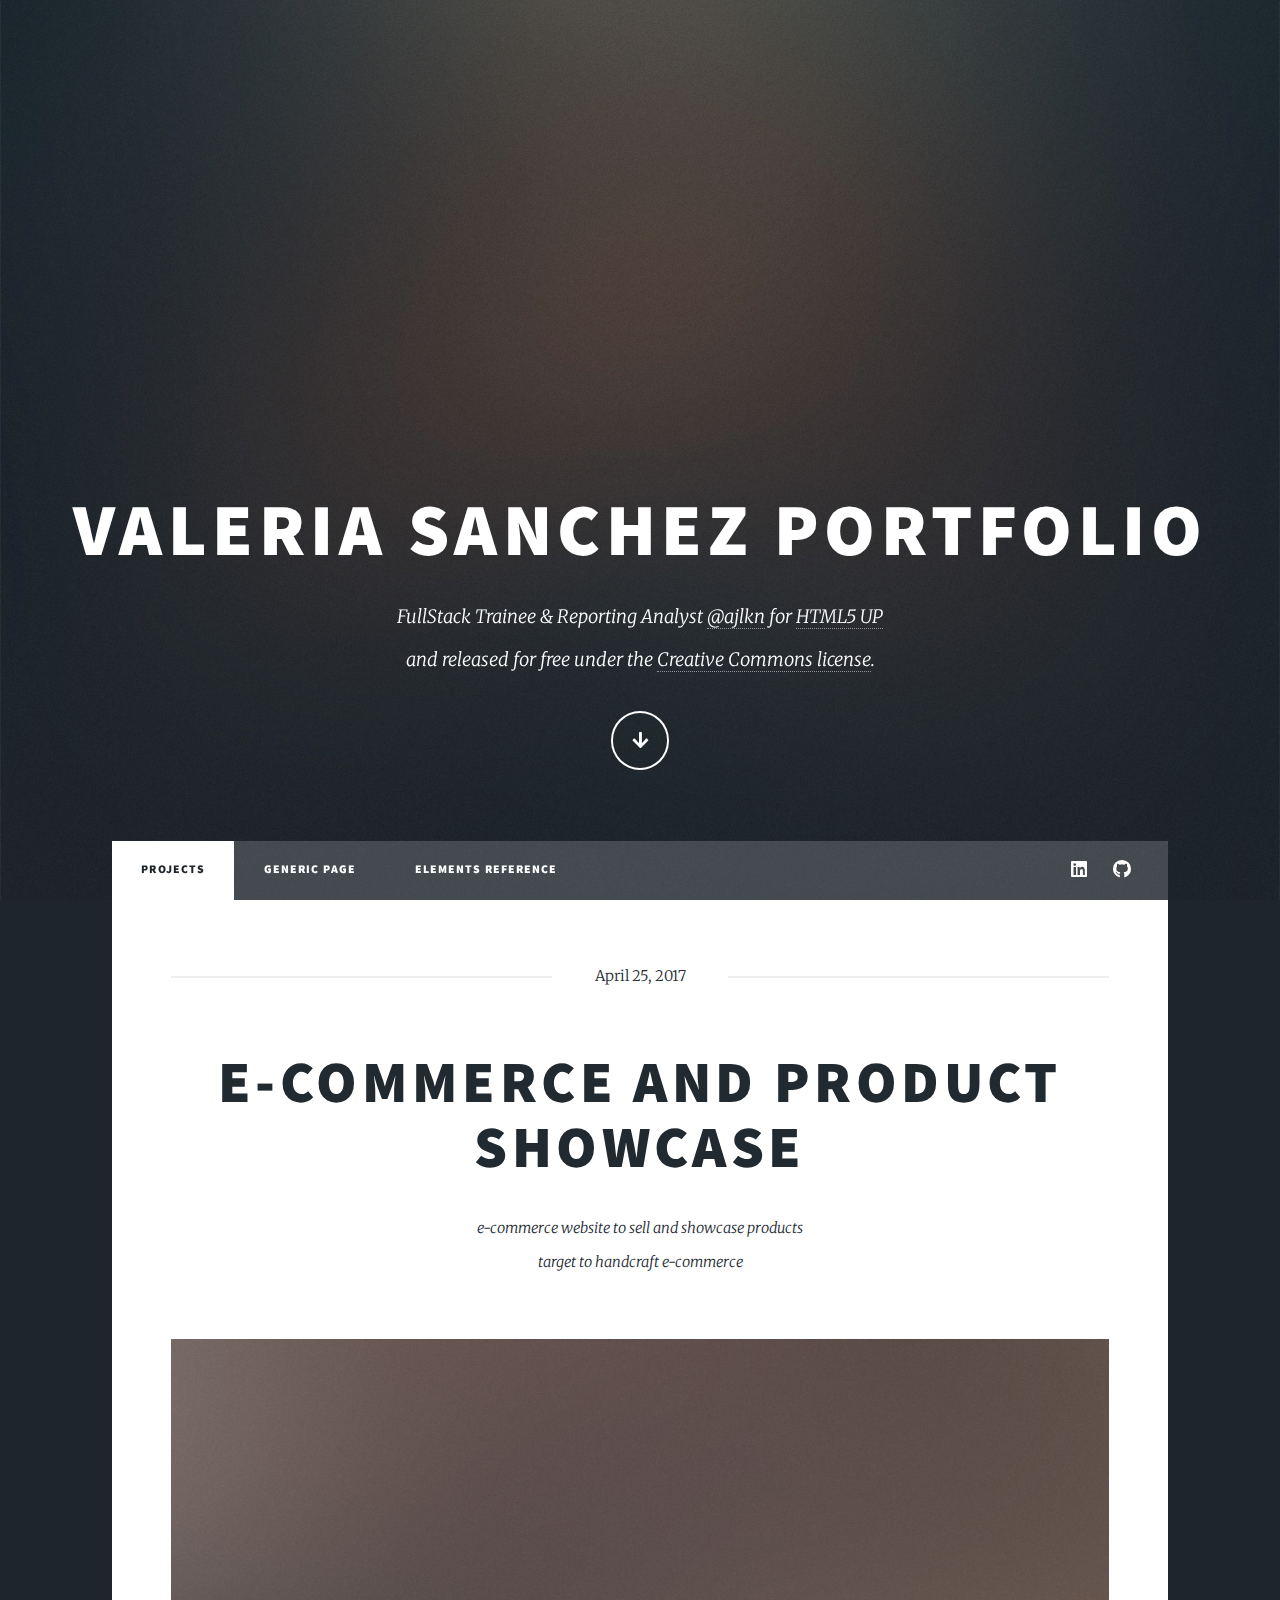
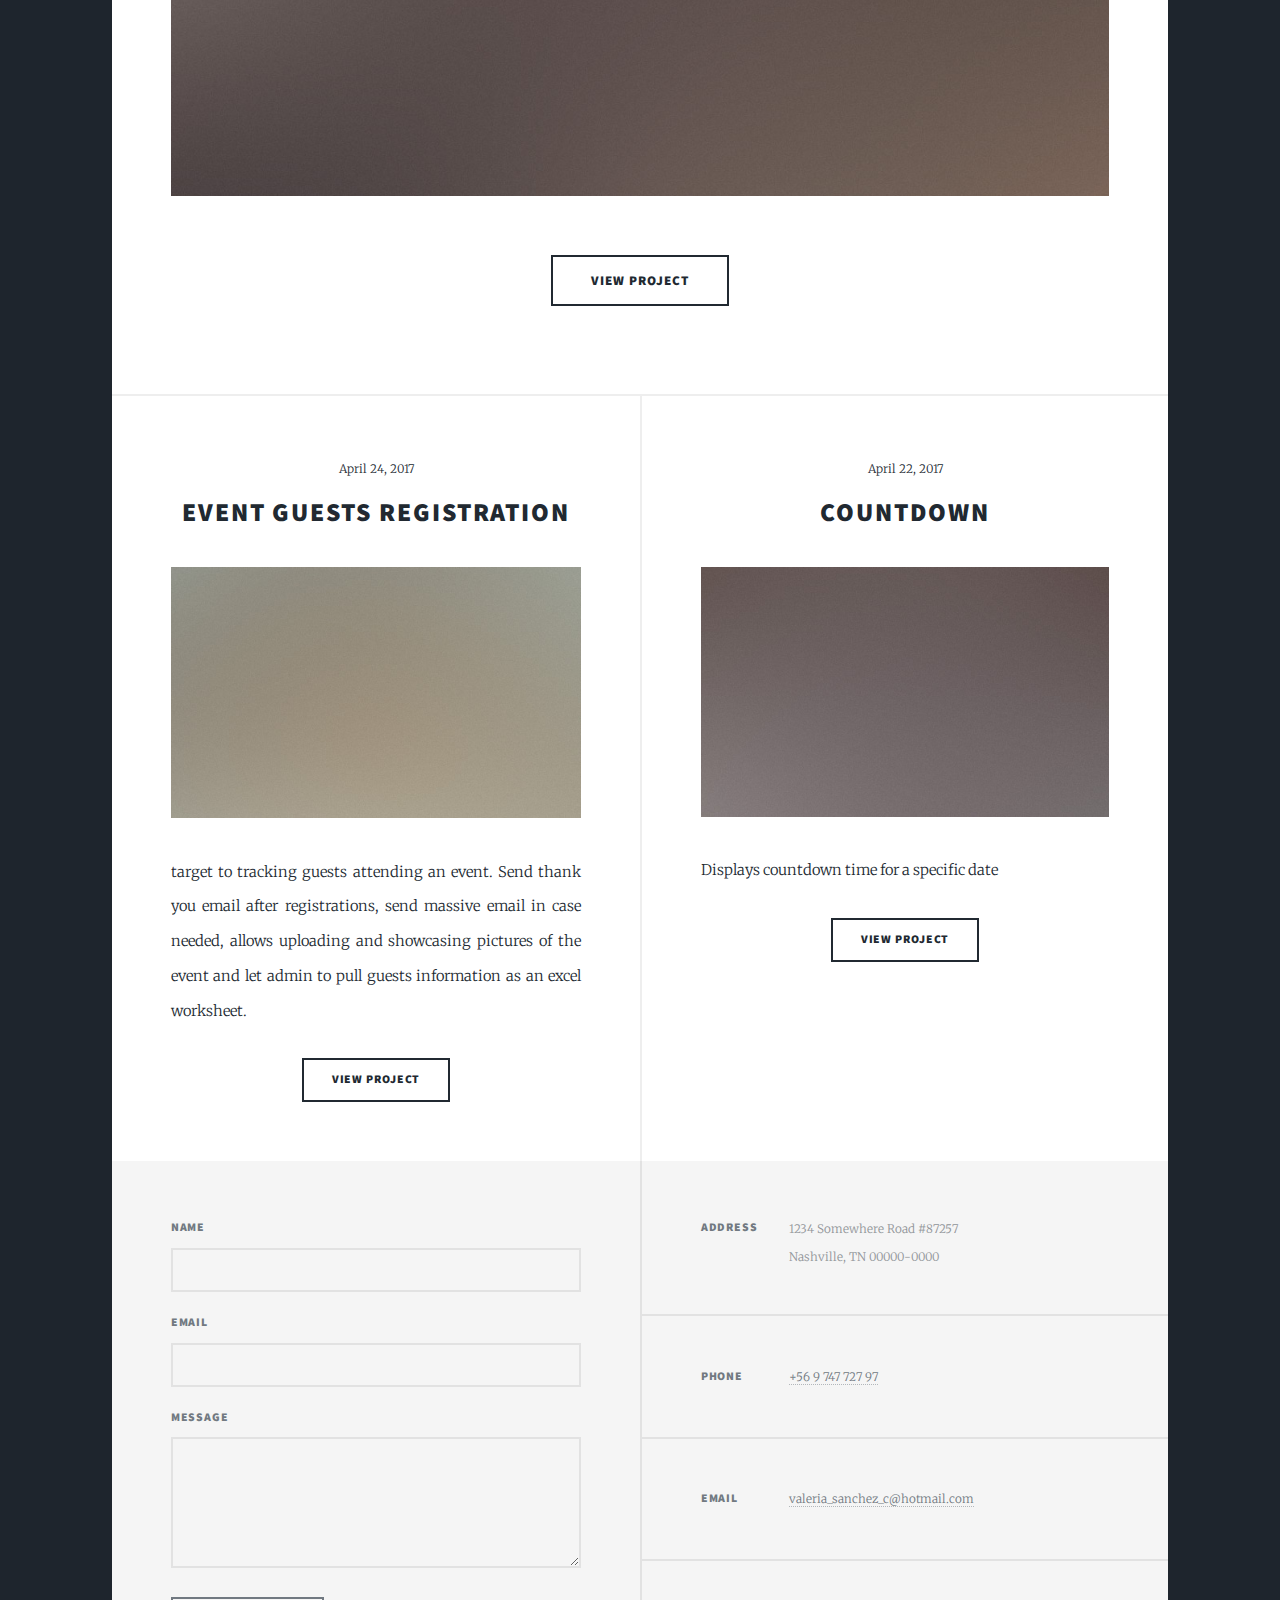
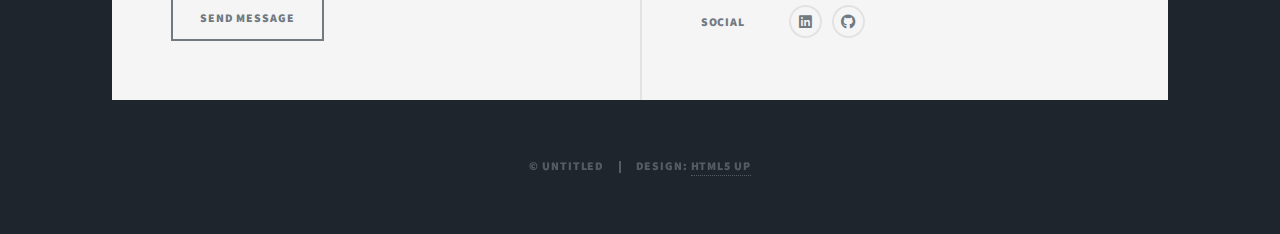
==== index.html @ f5a30cfe "portfolio commit" ====
<!DOCTYPE HTML>
<!--
	Massively by HTML5 UP
	html5up.net | @ajlkn
	Free for personal and commercial use under the CCA 3.0 license (html5up.net/license)
-->
<html>
	<head>
		<title>Valeria Sanchez</title>
		<meta charset="utf-8" />
		<meta name="viewport" content="width=device-width, initial-scale=1, user-scalable=no" />
		<link rel="stylesheet" href="assets/css/main.css" />
		<noscript><link rel="stylesheet" href="assets/css/noscript.css" /></noscript>
	</head>
	<body class="is-preload">

		<!-- Wrapper -->
			<div id="wrapper" class="fade-in">

				<!-- Intro -->
					<div id="intro">
						<h1>Valeria Sanchez Portfolio</h1>
						<p>FullStack Trainee & Reporting Analyst <a href="https://twitter.com/ajlkn">@ajlkn</a> for <a href="https://html5up.net">HTML5 UP</a><br />
						and released for free under the <a href="https://html5up.net/license">Creative Commons license</a>.</p>
						<ul class="actions">
							<li><a href="#header" class="button icon solid solo fa-arrow-down scrolly">Continue</a></li>
						</ul>
					</div>

				<!-- Header -->
					<header id="header">
						<a href="index.html" class="logo">Valeria Sanchez</a>
					</header>

				<!-- Nav -->
					<nav id="nav">
						<ul class="links">
							<li class="active"><a href="index.html">Projects</a></li>
							<li><a href="generic.html">Generic Page</a></li>
							<li><a href="elements.html">Elements Reference</a></li>
						</ul>
						<ul class="icons alt">
							<li><a href="https://www.linkedin.com/in/valeria-sanchez-6815b945/" class="icon brands alt fa-linkedin"><span class="label">LinkedIn</span></a></li>
							<li><a href="https://github.com/valesc1971" class="icon brands alt fa-github"><span class="label">GitHub</span></a></li>
						</ul>
					</nav>

				<!-- Main -->
					<div id="main">

						<!-- Featured Post -->
							<article class="post featured">
								<header class="major">
									<span class="date">April 25, 2017</span>
									<h2><a href="#">e-commerce and product showcase</a></h2>
									<p>e-commerce website to sell and showcase products<br />
									target to handcraft e-commerce<br />
									</p>
								</header>
								<a href="#" class="image main"><img src="images/pic01.jpg" alt="" /></a>
								<ul class="actions special">
									<li><a href="https://github.com/valesc1971/ProyectoIndividual/blob/main/README.md" class="button large">View Project</a></li>
								</ul>
							</article>

						<!-- Posts -->
							<section class="posts">
								<article>
									<header>
										<span class="date">April 24, 2017</span>
										<h2><a href="#">event guests registration<br />
										 </a></h2>
									</header>
									<a href="#" class="image fit"><img src="images/pic02.jpg" alt="" /></a>
									<p>target to tracking guests attending an event. Send thank you email after registrations, send massive email in case needed, allows uploading and showcasing pictures of the event and let admin to pull guests information as an excel worksheet.</p>
									<ul class="actions special">
										<li><a href="https://github.com/valesc1971/ExAlunniSIV/blob/main/README.md" class="button">View Project</a></li>
									</ul>
								</article>
								<article>
									<header>
										<span class="date">April 22, 2017</span>
										<h2><a href="#">Countdown<br />
										</a></h2>
									</header>
									<a href="#" class="image fit"><img src="images/pic03.jpg" alt="" /></a>
									<p>Displays countdown time for a specific date</p>
									<ul class="actions special">
										<li><a href="#" class="button">View Project</a></li>
									</ul>
								</article>
								
							</section>

						<!-- Footer
							<footer>
								<div class="pagination">
									<a href="#" class="previous">Prev</a>
									<a href="#" class="page active">1</a>
									<a href="#" class="page">2</a>
									<a href="#" class="page">3</a>
									<span class="extra">&hellip;</span>
									<a href="#" class="page">8</a>
									<a href="#" class="page">9</a>
									<a href="#" class="page">10</a>
									<a href="#" class="next">Next</a>
								</div>
							</footer>-->

					</div>

				<!-- Footer -->
					<footer id="footer">
						<section>
							<form method="post" action="#">
								<div class="fields">
									<div class="field">
										<label for="name">Name</label>
										<input type="text" name="name" id="name" />
									</div>
									<div class="field">
										<label for="email">Email</label>
										<input type="text" name="email" id="email" />
									</div>
									<div class="field">
										<label for="message">Message</label>
										<textarea name="message" id="message" rows="3"></textarea>
									</div>
								</div>
								<ul class="actions">
									<li><input type="submit" value="Send Message" /></li>
								</ul>
							</form>
						</section>
						<section class="split contact">
							<section class="alt">
								<h3>Address</h3>
								<p>1234 Somewhere Road #87257<br />
								Nashville, TN 00000-0000</p>
							</section>
							<section>
								<h3>Phone</h3>
								<p><a href="#">+56 9 747 727 97</a></p>
							</section>
							<section>
								<h3>Email</h3>
								<p><a href="#">valeria_sanchez_c@hotmail.com</a></p>
							</section>
							<section>
								<h3>Social</h3>
								<ul class="icons alt">
									<li><a href="https://www.linkedin.com/in/valeria-sanchez-6815b945/" class="icon brands alt fa-linkedin"><span class="label">LinkedIn</span></a></li>
									<li><a href="https://github.com/valesc1971" class="icon brands alt fa-github"><span class="label">GitHub</span></a></li>
								</ul>
							</section>
						</section>
					</footer>

				<!-- Copyright -->
					<div id="copyright">
						<ul><li>&copy; Untitled</li><li>Design: <a href="https://html5up.net">HTML5 UP</a></li></ul>
					</div>

			</div>

		<!-- Scripts -->
			<script src="assets/js/jquery.min.js"></script>
			<script src="assets/js/jquery.scrollex.min.js"></script>
			<script src="assets/js/jquery.scrolly.min.js"></script>
			<script src="assets/js/browser.min.js"></script>
			<script src="assets/js/breakpoints.min.js"></script>
			<script src="assets/js/util.js"></script>
			<script src="assets/js/main.js"></script>

	</body>
</html>
---- assets/css/main.css ----
@import url(fontawesome-all.min.css);
@import url("https://fonts.googleapis.com/css?family=Merriweather:300,700,300italic,700italic|Source+Sans+Pro:900");

/*
	Massively by HTML5 UP
	html5up.net | @ajlkn
	Free for personal and commercial use under the CCA 3.0 license (html5up.net/license)
*/

html, body, div, span, applet, object,
iframe, h1, h2, h3, h4, h5, h6, p, blockquote,
pre, a, abbr, acronym, address, big, cite,
code, del, dfn, em, img, ins, kbd, q, s, samp,
small, strike, strong, sub, sup, tt, var, b,
u, i, center, dl, dt, dd, ol, ul, li, fieldset,
form, label, legend, table, caption, tbody,
tfoot, thead, tr, th, td, article, aside,
canvas, details, embed, figure, figcaption,
footer, header, hgroup, menu, nav, output, ruby,
section, summary, time, mark, audio, video {
	margin: 0;
	padding: 0;
	border: 0;
	font-size: 100%;
	font: inherit;
	vertical-align: baseline;}

article, aside, details, figcaption, figure,
footer, header, hgroup, menu, nav, section {
	display: block;}

body {
	line-height: 1;
}

ol, ul {
	list-style: none;
}

blockquote, q {
	quotes: none;
}

	blockquote:before, blockquote:after, q:before, q:after {
		content: '';
		content: none;
	}

table {
	border-collapse: collapse;
	border-spacing: 0;
}

body {
	-webkit-text-size-adjust: none;
}

mark {
	background-color: transparent;
	color: inherit;
}

input::-moz-focus-inner {
	border: 0;
	padding: 0;
}

input, select, textarea {
	-moz-appearance: none;
	-webkit-appearance: none;
	-ms-appearance: none;
	appearance: none;
}

/* Basic */

	@-ms-viewport {
		width: device-width;
	}

	body {
		-ms-overflow-style: scrollbar;
	}

	@media screen and (max-width: 480px) {

		html, body {
			min-width: 320px;
		}

	}

	html {
		box-sizing: border-box;
	}

	*, *:before, *:after {
		box-sizing: inherit;
	}

	body {
		background-color: #1e252d;
	}

		body.is-preload *, body.is-preload *:before, body.is-preload *:after {
			-moz-animation: none !important;
			-webkit-animation: none !important;
			-ms-animation: none !important;
			animation: none !important;
			-moz-transition: none !important;
			-webkit-transition: none !important;
			-ms-transition: none !important;
			transition: none !important;
		}

/* Type */

	html {
		font-size: 16pt;
	}

		@media screen and (max-width: 1680px) {

			html {
				font-size: 12pt;
			}

		}

		@media screen and (max-width: 1280px) {

			html {
				font-size: 11pt;
			}

		}

		@media screen and (max-width: 360px) {

			html {
				font-size: 10pt;
			}

		}

	body {
		color: #212931;
	}

	body, input, select, textarea {
		font-family: "Merriweather", Georgia, serif;
		font-weight: 300;
		font-size: 1rem;
		line-height: 2.375;
	}

	a {
		-moz-transition: color 0.2s ease-in-out, background-color 0.2s ease-in-out, border-color 0.2s ease-in-out, box-shadow 0.2s ease-in-out;
		-webkit-transition: color 0.2s ease-in-out, background-color 0.2s ease-in-out, border-color 0.2s ease-in-out, box-shadow 0.2s ease-in-out;
		-ms-transition: color 0.2s ease-in-out, background-color 0.2s ease-in-out, border-color 0.2s ease-in-out, box-shadow 0.2s ease-in-out;
		transition: color 0.2s ease-in-out, background-color 0.2s ease-in-out, border-color 0.2s ease-in-out, box-shadow 0.2s ease-in-out;
		border-bottom: dotted 1px;
		text-decoration: none;
	}

		a:hover {
			border-bottom-color: transparent;
		}

	strong, b {
		font-weight: 600;
	}

	em, i {
		font-style: italic;
	}

	p {
		text-align: justify;
		margin: 0 0 2rem 0;
	}

	h1, h2, h3, h4, h5, h6 {
		font-family: "Source Sans Pro", Helvetica, sans-serif;
		font-weight: 900;
		line-height: 1.5;
		letter-spacing: 0.075em;
		text-transform: uppercase;
		margin: 0 0 1rem 0;
	}

		h1 a, h2 a, h3 a, h4 a, h5 a, h6 a {
			border-bottom: 0;
			color: inherit;
			text-decoration: none;
		}

	h1 {
		font-size: 4rem;
		line-height: 1.1;
		margin: 0 0 2rem 0;
	}

	h2 {
		font-size: 1.75rem;
		line-height: 1.3;
		margin: 0 0 1.5rem 0;
	}

	h3 {
		font-size: 1.25rem;
		margin: 0 0 1.5rem 0;
	}

	h4 {
		font-size: 1rem;
	}

	h5 {
		font-size: 0.9rem;
	}

	h6 {
		font-size: 0.8rem;
	}

	sub {
		font-size: 0.8rem;
		position: relative;
		top: 0.5rem;
	}

	sup {
		font-size: 0.8rem;
		position: relative;
		top: -0.5rem;
	}

	blockquote {
		border-left: solid 4px;
		font-style: italic;
		margin: 0 0 2rem 0;
		padding: 0.5rem 0 0.5rem 2rem;
	}

	code {
		border: solid 2px;
		font-family: "Courier New", monospace;
		font-size: 0.9rem;
		margin: 0 0.25rem;
		padding: 0.25rem 0.65rem;
	}

	pre {
		-webkit-overflow-scrolling: touch;
		font-family: "Courier New", monospace;
		font-size: 0.9rem;
		margin: 0 0 2rem 0;
	}

		pre code {
			display: block;
			line-height: 1.75;
			padding: 1rem 1.5rem;
			overflow-x: auto;
		}

	hr {
		border: 0;
		border-bottom: solid 2px;
		margin: 3rem 0;
	}

		hr.major {
			margin: 5rem 0;
		}

	.align-left {
		text-align: left;
	}

	.align-center {
		text-align: center;
	}

	.align-right {
		text-align: right;
	}

	input, select, textarea {
		color: #212931;
	}

	a {
		color: #212931;
		border-bottom-color: rgba(33, 41, 49, 0.5);
	}

		a:hover {
			border-bottom-color: transparent;
			color: #18bfef !important;
		}

	strong, b {
		color: #212931;
	}

	h1, h2, h3, h4, h5, h6 {
		color: #212931;
	}

	blockquote {
		border-left-color: #eeeeee;
	}

	code {
		background: rgba(220, 220, 220, 0.25);
		border-color: #eeeeee;
	}

	hr {
		border-bottom-color: #eeeeee;
	}

/* Row */

	.row {
		display: flex;
		flex-wrap: wrap;
		box-sizing: border-box;
		align-items: stretch;
	}

		.row > * {
			box-sizing: border-box;
		}

		.row.gtr-uniform > * > :last-child {
			margin-bottom: 0;
		}

		.row.aln-left {
			justify-content: flex-start;
		}

		.row.aln-center {
			justify-content: center;
		}

		.row.aln-right {
			justify-content: flex-end;
		}

		.row.aln-top {
			align-items: flex-start;
		}

		.row.aln-middle {
			align-items: center;
		}

		.row.aln-bottom {
			align-items: flex-end;
		}

		.row > .imp {
			order: -1;
		}

		.row > .col-1 {
			width: 8.33333%;
		}

		.row > .off-1 {
			margin-left: 8.33333%;
		}

		.row > .col-2 {
			width: 16.66667%;
		}

		.row > .off-2 {
			margin-left: 16.66667%;
		}

		.row > .col-3 {
			width: 25%;
		}

		.row > .off-3 {
			margin-left: 25%;
		}

		.row > .col-4 {
			width: 33.33333%;
		}

		.row > .off-4 {
			margin-left: 33.33333%;
		}

		.row > .col-5 {
			width: 41.66667%;
		}

		.row > .off-5 {
			margin-left: 41.66667%;
		}

		.row > .col-6 {
			width: 50%;
		}

		.row > .off-6 {
			margin-left: 50%;
		}

		.row > .col-7 {
			width: 58.33333%;
		}

		.row > .off-7 {
			margin-left: 58.33333%;
		}

		.row > .col-8 {
			width: 66.66667%;
		}

		.row > .off-8 {
			margin-left: 66.66667%;
		}

		.row > .col-9 {
			width: 75%;
		}

		.row > .off-9 {
			margin-left: 75%;
		}

		.row > .col-10 {
			width: 83.33333%;
		}

		.row > .off-10 {
			margin-left: 83.33333%;
		}

		.row > .col-11 {
			width: 91.66667%;
		}

		.row > .off-11 {
			margin-left: 91.66667%;
		}

		.row > .col-12 {
			width: 100%;
		}

		.row > .off-12 {
			margin-left: 100%;
		}

		.row.gtr-0 {
			margin-top: 0;
			margin-left: 0rem;
		}

			.row.gtr-0 > * {
				padding: 0 0 0 0rem;
			}

			.row.gtr-0.gtr-uniform {
				margin-top: 0rem;
			}

				.row.gtr-0.gtr-uniform > * {
					padding-top: 0rem;
				}

		.row.gtr-25 {
			margin-top: 0;
			margin-left: -0.375rem;
		}

			.row.gtr-25 > * {
				padding: 0 0 0 0.375rem;
			}

			.row.gtr-25.gtr-uniform {
				margin-top: -0.375rem;
			}

				.row.gtr-25.gtr-uniform > * {
					padding-top: 0.375rem;
				}

		.row.gtr-50 {
			margin-top: 0;
			margin-left: -0.75rem;
		}

			.row.gtr-50 > * {
				padding: 0 0 0 0.75rem;
			}

			.row.gtr-50.gtr-uniform {
				margin-top: -0.75rem;
			}

				.row.gtr-50.gtr-uniform > * {
					padding-top: 0.75rem;
				}

		.row {
			margin-top: 0;
			margin-left: -1.5rem;
		}

			.row > * {
				padding: 0 0 0 1.5rem;
			}

			.row.gtr-uniform {
				margin-top: -1.5rem;
			}

				.row.gtr-uniform > * {
					padding-top: 1.5rem;
				}

		.row.gtr-150 {
			margin-top: 0;
			margin-left: -2.25rem;
		}

			.row.gtr-150 > * {
				padding: 0 0 0 2.25rem;
			}

			.row.gtr-150.gtr-uniform {
				margin-top: -2.25rem;
			}

				.row.gtr-150.gtr-uniform > * {
					padding-top: 2.25rem;
				}

		.row.gtr-200 {
			margin-top: 0;
			margin-left: -3rem;
		}

			.row.gtr-200 > * {
				padding: 0 0 0 3rem;
			}

			.row.gtr-200.gtr-uniform {
				margin-top: -3rem;
			}

				.row.gtr-200.gtr-uniform > * {
					padding-top: 3rem;
				}

		@media screen and (max-width: 1680px) {

			.row {
				display: flex;
				flex-wrap: wrap;
				box-sizing: border-box;
				align-items: stretch;
			}

				.row > * {
					box-sizing: border-box;
				}

				.row.gtr-uniform > * > :last-child {
					margin-bottom: 0;
				}

				.row.aln-left {
					justify-content: flex-start;
				}

				.row.aln-center {
					justify-content: center;
				}

				.row.aln-right {
					justify-content: flex-end;
				}

				.row.aln-top {
					align-items: flex-start;
				}

				.row.aln-middle {
					align-items: center;
				}

				.row.aln-bottom {
					align-items: flex-end;
				}

				.row > .imp-xlarge {
					order: -1;
				}

				.row > .col-1-xlarge {
					width: 8.33333%;
				}

				.row > .off-1-xlarge {
					margin-left: 8.33333%;
				}

				.row > .col-2-xlarge {
					width: 16.66667%;
				}

				.row > .off-2-xlarge {
					margin-left: 16.66667%;
				}

				.row > .col-3-xlarge {
					width: 25%;
				}

				.row > .off-3-xlarge {
					margin-left: 25%;
				}

				.row > .col-4-xlarge {
					width: 33.33333%;
				}

				.row > .off-4-xlarge {
					margin-left: 33.33333%;
				}

				.row > .col-5-xlarge {
					width: 41.66667%;
				}

				.row > .off-5-xlarge {
					margin-left: 41.66667%;
				}

				.row > .col-6-xlarge {
					width: 50%;
				}

				.row > .off-6-xlarge {
					margin-left: 50%;
				}

				.row > .col-7-xlarge {
					width: 58.33333%;
				}

				.row > .off-7-xlarge {
					margin-left: 58.33333%;
				}

				.row > .col-8-xlarge {
					width: 66.66667%;
				}

				.row > .off-8-xlarge {
					margin-left: 66.66667%;
				}

				.row > .col-9-xlarge {
					width: 75%;
				}

				.row > .off-9-xlarge {
					margin-left: 75%;
				}

				.row > .col-10-xlarge {
					width: 83.33333%;
				}

				.row > .off-10-xlarge {
					margin-left: 83.33333%;
				}

				.row > .col-11-xlarge {
					width: 91.66667%;
				}

				.row > .off-11-xlarge {
					margin-left: 91.66667%;
				}

				.row > .col-12-xlarge {
					width: 100%;
				}

				.row > .off-12-xlarge {
					margin-left: 100%;
				}

				.row.gtr-0 {
					margin-top: 0;
					margin-left: 0rem;
				}

					.row.gtr-0 > * {
						padding: 0 0 0 0rem;
					}

					.row.gtr-0.gtr-uniform {
						margin-top: 0rem;
					}

						.row.gtr-0.gtr-uniform > * {
							padding-top: 0rem;
						}

				.row.gtr-25 {
					margin-top: 0;
					margin-left: -0.375rem;
				}

					.row.gtr-25 > * {
						padding: 0 0 0 0.375rem;
					}

					.row.gtr-25.gtr-uniform {
						margin-top: -0.375rem;
					}

						.row.gtr-25.gtr-uniform > * {
							padding-top: 0.375rem;
						}

				.row.gtr-50 {
					margin-top: 0;
					margin-left: -0.75rem;
				}

					.row.gtr-50 > * {
						padding: 0 0 0 0.75rem;
					}

					.row.gtr-50.gtr-uniform {
						margin-top: -0.75rem;
					}

						.row.gtr-50.gtr-uniform > * {
							padding-top: 0.75rem;
						}

				.row {
					margin-top: 0;
					margin-left: -1.5rem;
				}

					.row > * {
						padding: 0 0 0 1.5rem;
					}

					.row.gtr-uniform {
						margin-top: -1.5rem;
					}

						.row.gtr-uniform > * {
							padding-top: 1.5rem;
						}

				.row.gtr-150 {
					margin-top: 0;
					margin-left: -2.25rem;
				}

					.row.gtr-150 > * {
						padding: 0 0 0 2.25rem;
					}

					.row.gtr-150.gtr-uniform {
						margin-top: -2.25rem;
					}

						.row.gtr-150.gtr-uniform > * {
							padding-top: 2.25rem;
						}

				.row.gtr-200 {
					margin-top: 0;
					margin-left: -3rem;
				}

					.row.gtr-200 > * {
						padding: 0 0 0 3rem;
					}

					.row.gtr-200.gtr-uniform {
						margin-top: -3rem;
					}

						.row.gtr-200.gtr-uniform > * {
							padding-top: 3rem;
						}

		}

		@media screen and (max-width: 1280px) {

			.row {
				display: flex;
				flex-wrap: wrap;
				box-sizing: border-box;
				align-items: stretch;
			}

				.row > * {
					box-sizing: border-box;
				}

				.row.gtr-uniform > * > :last-child {
					margin-bottom: 0;
				}

				.row.aln-left {
					justify-content: flex-start;
				}

				.row.aln-center {
					justify-content: center;
				}

				.row.aln-right {
					justify-content: flex-end;
				}

				.row.aln-top {
					align-items: flex-start;
				}

				.row.aln-middle {
					align-items: center;
				}

				.row.aln-bottom {
					align-items: flex-end;
				}

				.row > .imp-large {
					order: -1;
				}

				.row > .col-1-large {
					width: 8.33333%;
				}

				.row > .off-1-large {
					margin-left: 8.33333%;
				}

				.row > .col-2-large {
					width: 16.66667%;
				}

				.row > .off-2-large {
					margin-left: 16.66667%;
				}

				.row > .col-3-large {
					width: 25%;
				}

				.row > .off-3-large {
					margin-left: 25%;
				}

				.row > .col-4-large {
					width: 33.33333%;
				}

				.row > .off-4-large {
					margin-left: 33.33333%;
				}

				.row > .col-5-large {
					width: 41.66667%;
				}

				.row > .off-5-large {
					margin-left: 41.66667%;
				}

				.row > .col-6-large {
					width: 50%;
				}

				.row > .off-6-large {
					margin-left: 50%;
				}

				.row > .col-7-large {
					width: 58.33333%;
				}

				.row > .off-7-large {
					margin-left: 58.33333%;
				}

				.row > .col-8-large {
					width: 66.66667%;
				}

				.row > .off-8-large {
					margin-left: 66.66667%;
				}

				.row > .col-9-large {
					width: 75%;
				}

				.row > .off-9-large {
					margin-left: 75%;
				}

				.row > .col-10-large {
					width: 83.33333%;
				}

				.row > .off-10-large {
					margin-left: 83.33333%;
				}

				.row > .col-11-large {
					width: 91.66667%;
				}

				.row > .off-11-large {
					margin-left: 91.66667%;
				}

				.row > .col-12-large {
					width: 100%;
				}

				.row > .off-12-large {
					margin-left: 100%;
				}

				.row.gtr-0 {
					margin-top: 0;
					margin-left: 0rem;
				}

					.row.gtr-0 > * {
						padding: 0 0 0 0rem;
					}

					.row.gtr-0.gtr-uniform {
						margin-top: 0rem;
					}

						.row.gtr-0.gtr-uniform > * {
							padding-top: 0rem;
						}

				.row.gtr-25 {
					margin-top: 0;
					margin-left: -0.375rem;
				}

					.row.gtr-25 > * {
						padding: 0 0 0 0.375rem;
					}

					.row.gtr-25.gtr-uniform {
						margin-top: -0.375rem;
					}

						.row.gtr-25.gtr-uniform > * {
							padding-top: 0.375rem;
						}

				.row.gtr-50 {
					margin-top: 0;
					margin-left: -0.75rem;
				}

					.row.gtr-50 > * {
						padding: 0 0 0 0.75rem;
					}

					.row.gtr-50.gtr-uniform {
						margin-top: -0.75rem;
					}

						.row.gtr-50.gtr-uniform > * {
							padding-top: 0.75rem;
						}

				.row {
					margin-top: 0;
					margin-left: -1.5rem;
				}

					.row > * {
						padding: 0 0 0 1.5rem;
					}

					.row.gtr-uniform {
						margin-top: -1.5rem;
					}

						.row.gtr-uniform > * {
							padding-top: 1.5rem;
						}

				.row.gtr-150 {
					margin-top: 0;
					margin-left: -2.25rem;
				}

					.row.gtr-150 > * {
						padding: 0 0 0 2.25rem;
					}

					.row.gtr-150.gtr-uniform {
						margin-top: -2.25rem;
					}

						.row.gtr-150.gtr-uniform > * {
							padding-top: 2.25rem;
						}

				.row.gtr-200 {
					margin-top: 0;
					margin-left: -3rem;
				}

					.row.gtr-200 > * {
						padding: 0 0 0 3rem;
					}

					.row.gtr-200.gtr-uniform {
						margin-top: -3rem;
					}

						.row.gtr-200.gtr-uniform > * {
							padding-top: 3rem;
						}

		}

		@media screen and (max-width: 980px) {

			.row {
				display: flex;
				flex-wrap: wrap;
				box-sizing: border-box;
				align-items: stretch;
			}

				.row > * {
					box-sizing: border-box;
				}

				.row.gtr-uniform > * > :last-child {
					margin-bottom: 0;
				}

				.row.aln-left {
					justify-content: flex-start;
				}

				.row.aln-center {
					justify-content: center;
				}

				.row.aln-right {
					justify-content: flex-end;
				}

				.row.aln-top {
					align-items: flex-start;
				}

				.row.aln-middle {
					align-items: center;
				}

				.row.aln-bottom {
					align-items: flex-end;
				}

				.row > .imp-medium {
					order: -1;
				}

				.row > .col-1-medium {
					width: 8.33333%;
				}

				.row > .off-1-medium {
					margin-left: 8.33333%;
				}

				.row > .col-2-medium {
					width: 16.66667%;
				}

				.row > .off-2-medium {
					margin-left: 16.66667%;
				}

				.row > .col-3-medium {
					width: 25%;
				}

				.row > .off-3-medium {
					margin-left: 25%;
				}

				.row > .col-4-medium {
					width: 33.33333%;
				}

				.row > .off-4-medium {
					margin-left: 33.33333%;
				}

				.row > .col-5-medium {
					width: 41.66667%;
				}

				.row > .off-5-medium {
					margin-left: 41.66667%;
				}

				.row > .col-6-medium {
					width: 50%;
				}

				.row > .off-6-medium {
					margin-left: 50%;
				}

				.row > .col-7-medium {
					width: 58.33333%;
				}

				.row > .off-7-medium {
					margin-left: 58.33333%;
				}

				.row > .col-8-medium {
					width: 66.66667%;
				}

				.row > .off-8-medium {
					margin-left: 66.66667%;
				}

				.row > .col-9-medium {
					width: 75%;
				}

				.row > .off-9-medium {
					margin-left: 75%;
				}

				.row > .col-10-medium {
					width: 83.33333%;
				}

				.row > .off-10-medium {
					margin-left: 83.33333%;
				}

				.row > .col-11-medium {
					width: 91.66667%;
				}

				.row > .off-11-medium {
					margin-left: 91.66667%;
				}

				.row > .col-12-medium {
					width: 100%;
				}

				.row > .off-12-medium {
					margin-left: 100%;
				}

				.row.gtr-0 {
					margin-top: 0;
					margin-left: 0rem;
				}

					.row.gtr-0 > * {
						padding: 0 0 0 0rem;
					}

					.row.gtr-0.gtr-uniform {
						margin-top: 0rem;
					}

						.row.gtr-0.gtr-uniform > * {
							padding-top: 0rem;
						}

				.row.gtr-25 {
					margin-top: 0;
					margin-left: -0.375rem;
				}

					.row.gtr-25 > * {
						padding: 0 0 0 0.375rem;
					}

					.row.gtr-25.gtr-uniform {
						margin-top: -0.375rem;
					}

						.row.gtr-25.gtr-uniform > * {
							padding-top: 0.375rem;
						}

				.row.gtr-50 {
					margin-top: 0;
					margin-left: -0.75rem;
				}

					.row.gtr-50 > * {
						padding: 0 0 0 0.75rem;
					}

					.row.gtr-50.gtr-uniform {
						margin-top: -0.75rem;
					}

						.row.gtr-50.gtr-uniform > * {
							padding-top: 0.75rem;
						}

				.row {
					margin-top: 0;
					margin-left: -1.5rem;
				}

					.row > * {
						padding: 0 0 0 1.5rem;
					}

					.row.gtr-uniform {
						margin-top: -1.5rem;
					}

						.row.gtr-uniform > * {
							padding-top: 1.5rem;
						}

				.row.gtr-150 {
					margin-top: 0;
					margin-left: -2.25rem;
				}

					.row.gtr-150 > * {
						padding: 0 0 0 2.25rem;
					}

					.row.gtr-150.gtr-uniform {
						margin-top: -2.25rem;
					}

						.row.gtr-150.gtr-uniform > * {
							padding-top: 2.25rem;
						}

				.row.gtr-200 {
					margin-top: 0;
					margin-left: -3rem;
				}

					.row.gtr-200 > * {
						padding: 0 0 0 3rem;
					}

					.row.gtr-200.gtr-uniform {
						margin-top: -3rem;
					}

						.row.gtr-200.gtr-uniform > * {
							padding-top: 3rem;
						}

		}

		@media screen and (max-width: 736px) {

			.row {
				display: flex;
				flex-wrap: wrap;
				box-sizing: border-box;
				align-items: stretch;
			}

				.row > * {
					box-sizing: border-box;
				}

				.row.gtr-uniform > * > :last-child {
					margin-bottom: 0;
				}

				.row.aln-left {
					justify-content: flex-start;
				}

				.row.aln-center {
					justify-content: center;
				}

				.row.aln-right {
					justify-content: flex-end;
				}

				.row.aln-top {
					align-items: flex-start;
				}

				.row.aln-middle {
					align-items: center;
				}

				.row.aln-bottom {
					align-items: flex-end;
				}

				.row > .imp-small {
					order: -1;
				}

				.row > .col-1-small {
					width: 8.33333%;
				}

				.row > .off-1-small {
					margin-left: 8.33333%;
				}

				.row > .col-2-small {
					width: 16.66667%;
				}

				.row > .off-2-small {
					margin-left: 16.66667%;
				}

				.row > .col-3-small {
					width: 25%;
				}

				.row > .off-3-small {
					margin-left: 25%;
				}

				.row > .col-4-small {
					width: 33.33333%;
				}

				.row > .off-4-small {
					margin-left: 33.33333%;
				}

				.row > .col-5-small {
					width: 41.66667%;
				}

				.row > .off-5-small {
					margin-left: 41.66667%;
				}

				.row > .col-6-small {
					width: 50%;
				}

				.row > .off-6-small {
					margin-left: 50%;
				}

				.row > .col-7-small {
					width: 58.33333%;
				}

				.row > .off-7-small {
					margin-left: 58.33333%;
				}

				.row > .col-8-small {
					width: 66.66667%;
				}

				.row > .off-8-small {
					margin-left: 66.66667%;
				}

				.row > .col-9-small {
					width: 75%;
				}

				.row > .off-9-small {
					margin-left: 75%;
				}

				.row > .col-10-small {
					width: 83.33333%;
				}

				.row > .off-10-small {
					margin-left: 83.33333%;
				}

				.row > .col-11-small {
					width: 91.66667%;
				}

				.row > .off-11-small {
					margin-left: 91.66667%;
				}

				.row > .col-12-small {
					width: 100%;
				}

				.row > .off-12-small {
					margin-left: 100%;
				}

				.row.gtr-0 {
					margin-top: 0;
					margin-left: 0rem;
				}

					.row.gtr-0 > * {
						padding: 0 0 0 0rem;
					}

					.row.gtr-0.gtr-uniform {
						margin-top: 0rem;
					}

						.row.gtr-0.gtr-uniform > * {
							padding-top: 0rem;
						}

				.row.gtr-25 {
					margin-top: 0;
					margin-left: -0.375rem;
				}

					.row.gtr-25 > * {
						padding: 0 0 0 0.375rem;
					}

					.row.gtr-25.gtr-uniform {
						margin-top: -0.375rem;
					}

						.row.gtr-25.gtr-uniform > * {
							padding-top: 0.375rem;
						}

				.row.gtr-50 {
					margin-top: 0;
					margin-left: -0.75rem;
				}

					.row.gtr-50 > * {
						padding: 0 0 0 0.75rem;
					}

					.row.gtr-50.gtr-uniform {
						margin-top: -0.75rem;
					}

						.row.gtr-50.gtr-uniform > * {
							padding-top: 0.75rem;
						}

				.row {
					margin-top: 0;
					margin-left: -1.5rem;
				}

					.row > * {
						padding: 0 0 0 1.5rem;
					}

					.row.gtr-uniform {
						margin-top: -1.5rem;
					}

						.row.gtr-uniform > * {
							padding-top: 1.5rem;
						}

				.row.gtr-150 {
					margin-top: 0;
					margin-left: -2.25rem;
				}

					.row.gtr-150 > * {
						padding: 0 0 0 2.25rem;
					}

					.row.gtr-150.gtr-uniform {
						margin-top: -2.25rem;
					}

						.row.gtr-150.gtr-uniform > * {
							padding-top: 2.25rem;
						}

				.row.gtr-200 {
					margin-top: 0;
					margin-left: -3rem;
				}

					.row.gtr-200 > * {
						padding: 0 0 0 3rem;
					}

					.row.gtr-200.gtr-uniform {
						margin-top: -3rem;
					}

						.row.gtr-200.gtr-uniform > * {
							padding-top: 3rem;
						}

		}

		@media screen and (max-width: 480px) {

			.row {
				display: flex;
				flex-wrap: wrap;
				box-sizing: border-box;
				align-items: stretch;
			}

				.row > * {
					box-sizing: border-box;
				}

				.row.gtr-uniform > * > :last-child {
					margin-bottom: 0;
				}

				.row.aln-left {
					justify-content: flex-start;
				}

				.row.aln-center {
					justify-content: center;
				}

				.row.aln-right {
					justify-content: flex-end;
				}

				.row.aln-top {
					align-items: flex-start;
				}

				.row.aln-middle {
					align-items: center;
				}

				.row.aln-bottom {
					align-items: flex-end;
				}

				.row > .imp-xsmall {
					order: -1;
				}

				.row > .col-1-xsmall {
					width: 8.33333%;
				}

				.row > .off-1-xsmall {
					margin-left: 8.33333%;
				}

				.row > .col-2-xsmall {
					width: 16.66667%;
				}

				.row > .off-2-xsmall {
					margin-left: 16.66667%;
				}

				.row > .col-3-xsmall {
					width: 25%;
				}

				.row > .off-3-xsmall {
					margin-left: 25%;
				}

				.row > .col-4-xsmall {
					width: 33.33333%;
				}

				.row > .off-4-xsmall {
					margin-left: 33.33333%;
				}

				.row > .col-5-xsmall {
					width: 41.66667%;
				}

				.row > .off-5-xsmall {
					margin-left: 41.66667%;
				}

				.row > .col-6-xsmall {
					width: 50%;
				}

				.row > .off-6-xsmall {
					margin-left: 50%;
				}

				.row > .col-7-xsmall {
					width: 58.33333%;
				}

				.row > .off-7-xsmall {
					margin-left: 58.33333%;
				}

				.row > .col-8-xsmall {
					width: 66.66667%;
				}

				.row > .off-8-xsmall {
					margin-left: 66.66667%;
				}

				.row > .col-9-xsmall {
					width: 75%;
				}

				.row > .off-9-xsmall {
					margin-left: 75%;
				}

				.row > .col-10-xsmall {
					width: 83.33333%;
				}

				.row > .off-10-xsmall {
					margin-left: 83.33333%;
				}

				.row > .col-11-xsmall {
					width: 91.66667%;
				}

				.row > .off-11-xsmall {
					margin-left: 91.66667%;
				}

				.row > .col-12-xsmall {
					width: 100%;
				}

				.row > .off-12-xsmall {
					margin-left: 100%;
				}

				.row.gtr-0 {
					margin-top: 0;
					margin-left: 0rem;
				}

					.row.gtr-0 > * {
						padding: 0 0 0 0rem;
					}

					.row.gtr-0.gtr-uniform {
						margin-top: 0rem;
					}

						.row.gtr-0.gtr-uniform > * {
							padding-top: 0rem;
						}

				.row.gtr-25 {
					margin-top: 0;
					margin-left: -0.375rem;
				}

					.row.gtr-25 > * {
						padding: 0 0 0 0.375rem;
					}

					.row.gtr-25.gtr-uniform {
						margin-top: -0.375rem;
					}

						.row.gtr-25.gtr-uniform > * {
							padding-top: 0.375rem;
						}

				.row.gtr-50 {
					margin-top: 0;
					margin-left: -0.75rem;
				}

					.row.gtr-50 > * {
						padding: 0 0 0 0.75rem;
					}

					.row.gtr-50.gtr-uniform {
						margin-top: -0.75rem;
					}

						.row.gtr-50.gtr-uniform > * {
							padding-top: 0.75rem;
						}

				.row {
					margin-top: 0;
					margin-left: -1.5rem;
				}

					.row > * {
						padding: 0 0 0 1.5rem;
					}

					.row.gtr-uniform {
						margin-top: -1.5rem;
					}

						.row.gtr-uniform > * {
							padding-top: 1.5rem;
						}

				.row.gtr-150 {
					margin-top: 0;
					margin-left: -2.25rem;
				}

					.row.gtr-150 > * {
						padding: 0 0 0 2.25rem;
					}

					.row.gtr-150.gtr-uniform {
						margin-top: -2.25rem;
					}

						.row.gtr-150.gtr-uniform > * {
							padding-top: 2.25rem;
						}

				.row.gtr-200 {
					margin-top: 0;
					margin-left: -3rem;
				}

					.row.gtr-200 > * {
						padding: 0 0 0 3rem;
					}

					.row.gtr-200.gtr-uniform {
						margin-top: -3rem;
					}

						.row.gtr-200.gtr-uniform > * {
							padding-top: 3rem;
						}

		}

		@media screen and (max-width: 360px) {

			.row {
				display: flex;
				flex-wrap: wrap;
				box-sizing: border-box;
				align-items: stretch;
			}

				.row > * {
					box-sizing: border-box;
				}

				.row.gtr-uniform > * > :last-child {
					margin-bottom: 0;
				}

				.row.aln-left {
					justify-content: flex-start;
				}

				.row.aln-center {
					justify-content: center;
				}

				.row.aln-right {
					justify-content: flex-end;
				}

				.row.aln-top {
					align-items: flex-start;
				}

				.row.aln-middle {
					align-items: center;
				}

				.row.aln-bottom {
					align-items: flex-end;
				}

				.row > .imp-xxsmall {
					order: -1;
				}

				.row > .col-1-xxsmall {
					width: 8.33333%;
				}

				.row > .off-1-xxsmall {
					margin-left: 8.33333%;
				}

				.row > .col-2-xxsmall {
					width: 16.66667%;
				}

				.row > .off-2-xxsmall {
					margin-left: 16.66667%;
				}

				.row > .col-3-xxsmall {
					width: 25%;
				}

				.row > .off-3-xxsmall {
					margin-left: 25%;
				}

				.row > .col-4-xxsmall {
					width: 33.33333%;
				}

				.row > .off-4-xxsmall {
					margin-left: 33.33333%;
				}

				.row > .col-5-xxsmall {
					width: 41.66667%;
				}

				.row > .off-5-xxsmall {
					margin-left: 41.66667%;
				}

				.row > .col-6-xxsmall {
					width: 50%;
				}

				.row > .off-6-xxsmall {
					margin-left: 50%;
				}

				.row > .col-7-xxsmall {
					width: 58.33333%;
				}

				.row > .off-7-xxsmall {
					margin-left: 58.33333%;
				}

				.row > .col-8-xxsmall {
					width: 66.66667%;
				}

				.row > .off-8-xxsmall {
					margin-left: 66.66667%;
				}

				.row > .col-9-xxsmall {
					width: 75%;
				}

				.row > .off-9-xxsmall {
					margin-left: 75%;
				}

				.row > .col-10-xxsmall {
					width: 83.33333%;
				}

				.row > .off-10-xxsmall {
					margin-left: 83.33333%;
				}

				.row > .col-11-xxsmall {
					width: 91.66667%;
				}

				.row > .off-11-xxsmall {
					margin-left: 91.66667%;
				}

				.row > .col-12-xxsmall {
					width: 100%;
				}

				.row > .off-12-xxsmall {
					margin-left: 100%;
				}

				.row.gtr-0 {
					margin-top: 0;
					margin-left: 0rem;
				}

					.row.gtr-0 > * {
						padding: 0 0 0 0rem;
					}

					.row.gtr-0.gtr-uniform {
						margin-top: 0rem;
					}

						.row.gtr-0.gtr-uniform > * {
							padding-top: 0rem;
						}

				.row.gtr-25 {
					margin-top: 0;
					margin-left: -0.375rem;
				}

					.row.gtr-25 > * {
						padding: 0 0 0 0.375rem;
					}

					.row.gtr-25.gtr-uniform {
						margin-top: -0.375rem;
					}

						.row.gtr-25.gtr-uniform > * {
							padding-top: 0.375rem;
						}

				.row.gtr-50 {
					margin-top: 0;
					margin-left: -0.75rem;
				}

					.row.gtr-50 > * {
						padding: 0 0 0 0.75rem;
					}

					.row.gtr-50.gtr-uniform {
						margin-top: -0.75rem;
					}

						.row.gtr-50.gtr-uniform > * {
							padding-top: 0.75rem;
						}

				.row {
					margin-top: 0;
					margin-left: -1.5rem;
				}

					.row > * {
						padding: 0 0 0 1.5rem;
					}

					.row.gtr-uniform {
						margin-top: -1.5rem;
					}

						.row.gtr-uniform > * {
							padding-top: 1.5rem;
						}

				.row.gtr-150 {
					margin-top: 0;
					margin-left: -2.25rem;
				}

					.row.gtr-150 > * {
						padding: 0 0 0 2.25rem;
					}

					.row.gtr-150.gtr-uniform {
						margin-top: -2.25rem;
					}

						.row.gtr-150.gtr-uniform > * {
							padding-top: 2.25rem;
						}

				.row.gtr-200 {
					margin-top: 0;
					margin-left: -3rem;
				}

					.row.gtr-200 > * {
						padding: 0 0 0 3rem;
					}

					.row.gtr-200.gtr-uniform {
						margin-top: -3rem;
					}

						.row.gtr-200.gtr-uniform > * {
							padding-top: 3rem;
						}

		}

/* Box */

	.box {
		border: solid 2px;
		margin-bottom: 2rem;
		padding: 1.5rem;
	}

		.box > :last-child,
		.box > :last-child > :last-child,
		.box > :last-child > :last-child > :last-child {
			margin-bottom: 0;
		}

		.box.alt {
			border: 0;
			border-radius: 0;
			padding: 0;
		}

	.box {
		border-color: #eeeeee;
	}

/* Button */

	input[type="submit"],
	input[type="reset"],
	input[type="button"],
	button,
	.button {
		-moz-appearance: none;
		-webkit-appearance: none;
		-ms-appearance: none;
		appearance: none;
		-moz-transition: background-color 0.2s ease-in-out, box-shadow 0.2s ease-in-out, color 0.2s ease-in-out;
		-webkit-transition: background-color 0.2s ease-in-out, box-shadow 0.2s ease-in-out, color 0.2s ease-in-out;
		-ms-transition: background-color 0.2s ease-in-out, box-shadow 0.2s ease-in-out, color 0.2s ease-in-out;
		transition: background-color 0.2s ease-in-out, box-shadow 0.2s ease-in-out, color 0.2s ease-in-out;
		border: 0;
		border-radius: 0;
		cursor: pointer;
		display: inline-block;
		font-family: "Source Sans Pro", Helvetica, sans-serif;
		font-size: 0.8rem;
		font-weight: 900;
		letter-spacing: 0.075em;
		height: 3rem;
		line-height: 3rem;
		padding: 0 2rem;
		text-align: center;
		text-decoration: none;
		text-transform: uppercase;
		white-space: nowrap;
	}

		input[type="submit"].icon:before,
		input[type="reset"].icon:before,
		input[type="button"].icon:before,
		button.icon:before,
		.button.icon:before {
			margin-right: 0.5rem;
		}

		input[type="submit"].icon.solo,
		input[type="reset"].icon.solo,
		input[type="button"].icon.solo,
		button.icon.solo,
		.button.icon.solo {
			position: relative;
			width: 4rem;
			height: 4rem;
			line-height: 4rem;
			border-radius: 4rem;
			text-indent: 4rem;
			overflow: hidden;
			padding: 0;
			white-space: nowrap;
		}

			input[type="submit"].icon.solo:before,
			input[type="reset"].icon.solo:before,
			input[type="button"].icon.solo:before,
			button.icon.solo:before,
			.button.icon.solo:before {
				position: absolute;
				display: block;
				top: 0;
				left: 0;
				width: inherit;
				height: inherit;
				line-height: inherit;
				font-size: 1.25rem;
				margin-right: 0;
				text-align: center;
				text-indent: 0;
			}

		input[type="submit"].fit,
		input[type="reset"].fit,
		input[type="button"].fit,
		button.fit,
		.button.fit {
			width: 100%;
		}

		input[type="submit"].small,
		input[type="reset"].small,
		input[type="button"].small,
		button.small,
		.button.small {
			font-size: 0.7rem;
			height: 2.5rem;
			line-height: 2.5rem;
			padding: 0 1.5rem;
		}

		input[type="submit"].large,
		input[type="reset"].large,
		input[type="button"].large,
		button.large,
		.button.large {
			font-size: 0.9rem;
			height: 3.5rem;
			line-height: 3.5rem;
			padding: 0 2.75rem;
		}

		@media screen and (max-width: 980px) {

			input[type="submit"],
			input[type="reset"],
			input[type="button"],
			button,
			.button {
				font-size: 0.9rem;
				height: 3.25rem;
				line-height: 3.25rem;
			}

				input[type="submit"].large,
				input[type="reset"].large,
				input[type="button"].large,
				button.large,
				.button.large {
					font-size: 1rem;
					height: 3.75rem;
					line-height: 3.75rem;
				}

		}

		input[type="submit"].disabled, input[type="submit"]:disabled,
		input[type="reset"].disabled,
		input[type="reset"]:disabled,
		input[type="button"].disabled,
		input[type="button"]:disabled,
		button.disabled,
		button:disabled,
		.button.disabled,
		.button:disabled {
			pointer-events: none;
			opacity: 0.25;
		}

	input[type="submit"],
	input[type="reset"],
	input[type="button"],
	button,
	.button {
		background-color: transparent;
		box-shadow: inset 0 0 0 2px #212931;
		color: #212931 !important;
	}

		input[type="submit"]:hover,
		input[type="reset"]:hover,
		input[type="button"]:hover,
		button:hover,
		.button:hover {
			box-shadow: inset 0 0 0 2px #18bfef;
			color: #18bfef !important;
		}

		input[type="submit"].primary,
		input[type="reset"].primary,
		input[type="button"].primary,
		button.primary,
		.button.primary {
			background-color: #212931;
			box-shadow: none;
			color: #ffffff !important;
		}

			input[type="submit"].primary:hover,
			input[type="reset"].primary:hover,
			input[type="button"].primary:hover,
			button.primary:hover,
			.button.primary:hover {
				background-color: #18bfef;
			}

/* Form */

	form {
		margin: 0 0 2rem 0;
	}

		form > :last-child {
			margin-bottom: 0;
		}

		form > .fields {
			display: -moz-flex;
			display: -webkit-flex;
			display: -ms-flex;
			display: flex;
			-moz-flex-wrap: wrap;
			-webkit-flex-wrap: wrap;
			-ms-flex-wrap: wrap;
			flex-wrap: wrap;
			width: calc(100% + 3rem);
			margin: -1.5rem 0 2rem -1.5rem;
		}

			form > .fields > .field {
				-moz-flex-grow: 0;
				-webkit-flex-grow: 0;
				-ms-flex-grow: 0;
				flex-grow: 0;
				-moz-flex-shrink: 0;
				-webkit-flex-shrink: 0;
				-ms-flex-shrink: 0;
				flex-shrink: 0;
				padding: 1.5rem 0 0 1.5rem;
				width: calc(100% - 1.5rem);
			}

				form > .fields > .field.half {
					width: calc(50% - 0.75rem);
				}

				form > .fields > .field.third {
					width: calc(100%/3 - 0.5rem);
				}

				form > .fields > .field.quarter {
					width: calc(25% - 0.375rem);
				}

		@media screen and (max-width: 480px) {

			form > .fields {
				width: calc(100% + 3rem);
				margin: -1.5rem 0 2rem -1.5rem;
			}

				form > .fields > .field {
					padding: 1.5rem 0 0 1.5rem;
					width: calc(100% - 1.5rem);
				}

					form > .fields > .field.half {
						width: calc(100% - 1.5rem);
					}

					form > .fields > .field.third {
						width: calc(100% - 1.5rem);
					}

					form > .fields > .field.quarter {
						width: calc(100% - 1.5rem);
					}

		}

	label {
		display: block;
		font-family: "Source Sans Pro", Helvetica, sans-serif;
		font-weight: 900;
		line-height: 1.5;
		letter-spacing: 0.075em;
		font-size: 0.8rem;
		text-transform: uppercase;
		margin: 0 0 0.75rem 0;
	}

		@media screen and (max-width: 980px) {

			label {
				font-size: 0.9rem;
			}

		}

	input[type="text"],
	input[type="password"],
	input[type="email"],
	select,
	textarea {
		-moz-appearance: none;
		-webkit-appearance: none;
		-ms-appearance: none;
		appearance: none;
		background: transparent;
		border-radius: 0;
		border: solid 2px;
		color: inherit;
		display: block;
		outline: 0;
		padding: 0 1rem;
		text-decoration: none;
		width: 100%;
	}

		input[type="text"]:invalid,
		input[type="password"]:invalid,
		input[type="email"]:invalid,
		select:invalid,
		textarea:invalid {
			box-shadow: none;
		}

	select {
		background-size: 1.25rem;
		background-repeat: no-repeat;
		background-position: calc(100% - 1rem) center;
		height: 3rem;
		padding-right: 3rem;
		text-overflow: ellipsis;
	}

		select:focus::-ms-value {
			background-color: transparent;
		}

		select::-ms-expand {
			display: none;
		}

	input[type="text"],
	input[type="password"],
	input[type="email"],
	select {
		height: 3rem;
	}

	textarea {
		padding: 0.75rem 1rem;
	}

	input[type="checkbox"],
	input[type="radio"] {
		-moz-appearance: none;
		-webkit-appearance: none;
		-ms-appearance: none;
		appearance: none;
		display: block;
		float: left;
		margin-right: -2rem;
		opacity: 0;
		width: 1rem;
		z-index: -1;
	}

		input[type="checkbox"] + label,
		input[type="radio"] + label {
			text-decoration: none;
			cursor: pointer;
			display: inline-block;
			font-size: 1rem;
			letter-spacing: 0;
			font-family: "Merriweather", Georgia, serif;
			text-transform: none;
			font-weight: 300;
			padding-left: 2.8rem;
			padding-right: 1rem;
			position: relative;
		}

			input[type="checkbox"] + label:before,
			input[type="radio"] + label:before {
				-moz-osx-font-smoothing: grayscale;
				-webkit-font-smoothing: antialiased;
				display: inline-block;
				font-style: normal;
				font-variant: normal;
				text-rendering: auto;
				line-height: 1;
				text-transform: none !important;
				font-family: 'Font Awesome 5 Free';
				font-weight: 900;
			}

			input[type="checkbox"] + label:before,
			input[type="radio"] + label:before {
				border-radius: 0;
				border: solid 2px;
				content: '';
				display: inline-block;
				font-size: 0.8rem;
				height: 1.8rem;
				left: 0;
				line-height: 1.65rem;
				position: absolute;
				text-align: center;
				top: -0.125rem;
				width: 1.8rem;
			}

		input[type="checkbox"]:checked + label:before,
		input[type="radio"]:checked + label:before {
			content: '\f00c';
		}

	input[type="checkbox"] + label:before {
		border-radius: 0;
	}

	input[type="radio"] + label:before {
		border-radius: 100%;
	}

	::-webkit-input-placeholder {
		opacity: 1.0;
	}

	:-moz-placeholder {
		opacity: 1.0;
	}

	::-moz-placeholder {
		opacity: 1.0;
	}

	:-ms-input-placeholder {
		opacity: 1.0;
	}

	label {
		color: #212931;
	}

	input[type="text"],
	input[type="password"],
	input[type="email"],
	select,
	textarea {
		border-color: #eeeeee;
	}

		input[type="text"]:focus,
		input[type="password"]:focus,
		input[type="email"]:focus,
		select:focus,
		textarea:focus {
			border-color: #18bfef;
		}

	select {
		background-image: url("data:image/svg+xml;charset=utf8,%3Csvg xmlns='http://www.w3.org/2000/svg' width='40' height='40' preserveAspectRatio='none' viewBox='0 0 40 40'%3E%3Cpath d='M9.4,12.3l10.4,10.4l10.4-10.4c0.2-0.2,0.5-0.4,0.9-0.4c0.3,0,0.6,0.1,0.9,0.4l3.3,3.3c0.2,0.2,0.4,0.5,0.4,0.9 c0,0.4-0.1,0.6-0.4,0.9L20.7,31.9c-0.2,0.2-0.5,0.4-0.9,0.4c-0.3,0-0.6-0.1-0.9-0.4L4.3,17.3c-0.2-0.2-0.4-0.5-0.4-0.9 c0-0.4,0.1-0.6,0.4-0.9l3.3-3.3c0.2-0.2,0.5-0.4,0.9-0.4S9.1,12.1,9.4,12.3z' fill='%23eeeeee' /%3E%3C/svg%3E");
	}

		select option {
			background-color: #ffffff;
			color: #212931;
		}

	.select-wrapper:before {
		color: #eeeeee;
	}

	input[type="checkbox"] + label,
	input[type="radio"] + label {
		color: #212931;
	}

		input[type="checkbox"] + label:before,
		input[type="radio"] + label:before {
			border-color: #eeeeee;
		}

	input[type="checkbox"]:checked + label:before,
	input[type="radio"]:checked + label:before {
		background-color: #212931;
		border-color: #212931;
		color: #ffffff;
	}

	input[type="checkbox"]:focus + label:before,
	input[type="radio"]:focus + label:before {
		border-color: #18bfef;
	}

	::-webkit-input-placeholder {
		color: #909498 !important;
	}

	:-moz-placeholder {
		color: #909498 !important;
	}

	::-moz-placeholder {
		color: #909498 !important;
	}

	:-ms-input-placeholder {
		color: #909498 !important;
	}

	.formerize-placeholder {
		color: #909498 !important;
	}

/* Icon */

	.icon {
		text-decoration: none;
		border-bottom: none;
		position: relative;
	}

		.icon:before {
			-moz-osx-font-smoothing: grayscale;
			-webkit-font-smoothing: antialiased;
			display: inline-block;
			font-style: normal;
			font-variant: normal;
			text-rendering: auto;
			line-height: 1;
			text-transform: none !important;
			font-family: 'Font Awesome 5 Free';
			font-weight: 400;
		}

		.icon > .label {
			display: none;
		}

		.icon:before {
			line-height: inherit;
		}

		.icon.solid:before {
			font-weight: 900;
		}

		.icon.brands:before {
			font-family: 'Font Awesome 5 Brands';
		}

/* Image */

	.image {
		border: 0;
		display: inline-block;
		position: relative;
	}

		.image img {
			display: block;
		}

		.image.left, .image.right {
			max-width: 40%;
		}

			.image.left img, .image.right img {
				width: 100%;
			}

		.image.left {
			float: left;
			margin: 0 2rem 2rem 0;
			top: 0.75rem;
		}

		.image.right {
			float: right;
			margin: 0 0 2rem 2rem;
			top: 0.75rem;
		}

		.image.fit {
			display: block;
			margin: 2.5rem 0;
			width: 100%;
		}

			.image.fit:first-child {
				margin-top: 0;
			}

			.image.fit img {
				width: 100%;
			}

		.image.main {
			display: block;
			margin: 4rem 0;
			width: 100%;
		}

			.image.main:first-child {
				margin-top: 0;
			}

			.image.main img {
				width: 100%;
			}

		@media screen and (max-width: 736px) {

			.image.fit {
				margin: 2rem 0;
			}

			.image.main {
				margin: 2rem 0;
			}

		}

	a.image {
		overflow: hidden;
	}

		a.image img {
			-moz-transition: -moz-transform 0.2s ease-out;
			-webkit-transition: -webkit-transform 0.2s ease-out;
			-ms-transition: -ms-transform 0.2s ease-out;
			transition: transform 0.2s ease-out;
		}

		a.image:hover img {
			-moz-transform: scale(1.05);
			-webkit-transform: scale(1.05);
			-ms-transform: scale(1.05);
			transform: scale(1.05);
		}

/* Actions */

	ul.actions {
		display: -moz-flex;
		display: -webkit-flex;
		display: -ms-flex;
		display: flex;
		cursor: default;
		list-style: none;
		margin-left: -1rem;
		padding-left: 0;
	}

		ul.actions li {
			padding: 0 0 0 1rem;
			vertical-align: middle;
		}

		ul.actions.special {
			-moz-justify-content: center;
			-webkit-justify-content: center;
			-ms-justify-content: center;
			justify-content: center;
			width: 100%;
			margin-left: 0;
		}

			ul.actions.special li:first-child {
				padding-left: 0;
			}

		ul.actions.stacked {
			-moz-flex-direction: column;
			-webkit-flex-direction: column;
			-ms-flex-direction: column;
			flex-direction: column;
			margin-left: 0;
		}

			ul.actions.stacked li {
				padding: 1.3rem 0 0 0;
			}

				ul.actions.stacked li:first-child {
					padding-top: 0;
				}

		ul.actions.fit {
			width: calc(100% + 1rem);
		}

			ul.actions.fit li {
				-moz-flex-grow: 1;
				-webkit-flex-grow: 1;
				-ms-flex-grow: 1;
				flex-grow: 1;
				-moz-flex-shrink: 1;
				-webkit-flex-shrink: 1;
				-ms-flex-shrink: 1;
				flex-shrink: 1;
				width: 100%;
			}

				ul.actions.fit li > * {
					width: 100%;
				}

			ul.actions.fit.stacked {
				width: 100%;
			}

		@media screen and (max-width: 480px) {

			ul.actions:not(.fixed) {
				-moz-flex-direction: column;
				-webkit-flex-direction: column;
				-ms-flex-direction: column;
				flex-direction: column;
				margin-left: 0;
				width: 100% !important;
			}

				ul.actions:not(.fixed) li {
					-moz-flex-grow: 1;
					-webkit-flex-grow: 1;
					-ms-flex-grow: 1;
					flex-grow: 1;
					-moz-flex-shrink: 1;
					-webkit-flex-shrink: 1;
					-ms-flex-shrink: 1;
					flex-shrink: 1;
					padding: 1rem 0 0 0;
					text-align: center;
					width: 100%;
				}

					ul.actions:not(.fixed) li > * {
						width: 100%;
					}

					ul.actions:not(.fixed) li:first-child {
						padding-top: 0;
					}

					ul.actions:not(.fixed) li input[type="submit"],
					ul.actions:not(.fixed) li input[type="reset"],
					ul.actions:not(.fixed) li input[type="button"],
					ul.actions:not(.fixed) li button,
					ul.actions:not(.fixed) li .button {
						width: 100%;
					}

						ul.actions:not(.fixed) li input[type="submit"].icon:before,
						ul.actions:not(.fixed) li input[type="reset"].icon:before,
						ul.actions:not(.fixed) li input[type="button"].icon:before,
						ul.actions:not(.fixed) li button.icon:before,
						ul.actions:not(.fixed) li .button.icon:before {
							margin-left: -0.5rem;
						}

		}

/* Icons */

	ul.icons {
		cursor: default;
		list-style: none;
		padding-left: 0;
	}

		ul.icons li {
			display: inline-block;
			padding: 0 0.5rem 0 0;
			vertical-align: middle;
		}

			ul.icons li:last-child {
				padding-right: 0;
			}

			ul.icons li .icon:before {
				width: 2.25rem;
				height: 2.25rem;
				line-height: 2.25rem;
				display: inline-block;
				text-align: center;
				border-radius: 100%;
				font-size: 1.25rem;
			}

		ul.icons.alt li .icon:before {
			-moz-transition: color 0.2s ease-in-out, background-color 0.2s ease-in-out, border-color 0.2s ease-in-out, box-shadow 0.2s ease-in-out;
			-webkit-transition: color 0.2s ease-in-out, background-color 0.2s ease-in-out, border-color 0.2s ease-in-out, box-shadow 0.2s ease-in-out;
			-ms-transition: color 0.2s ease-in-out, background-color 0.2s ease-in-out, border-color 0.2s ease-in-out, box-shadow 0.2s ease-in-out;
			transition: color 0.2s ease-in-out, background-color 0.2s ease-in-out, border-color 0.2s ease-in-out, box-shadow 0.2s ease-in-out;
			font-size: 1rem;
		}

/* List */

	ol {
		list-style: decimal;
		margin: 0 0 2rem 0;
		padding-left: 1.25rem;
	}

		ol li {
			padding-left: 0.25rem;
		}

	ul {
		list-style: disc;
		margin: 0 0 2rem 0;
		padding-left: 1rem;
	}

		ul li {
			padding-left: 0.5rem;
		}

		ul.divided {
			list-style: none;
			padding-left: 0;
		}

			ul.divided li {
				border-top: solid 1px;
				padding: 0.5rem 0;
			}

				ul.divided li:first-child {
					border-top: 0;
					padding-top: 0;
				}

	dl {
		margin: 0 0 2rem 0;
	}

		dl dt {
			display: block;
			font-weight: 600;
			margin: 0 0 1rem 0;
		}

		dl dd {
			margin-left: 2rem;
		}

	ul.divided li {
		border-top-color: #eeeeee;
	}

	ul.icons li a.icon:hover:before {
		color: #18bfef;
	}

	ul.icons.alt li .icon:before {
		box-shadow: inset 0 0 0 2px #eeeeee;
	}

	ul.icons.alt li a.icon:hover:before {
		box-shadow: inset 0 0 0 2px #18bfef;
	}

/* Section/Article */

	section.special, article.special {
		text-align: center;
	}

	header {
		cursor: default;
	}

		header > .date {
			display: block;
			font-size: 0.8rem;
			height: 1;
			margin: 0 0 1rem 0;
			position: relative;
		}

		header > p {
			font-style: italic;
		}

		header > h1 + p {
			font-size: 1.1rem;
			margin-top: -0.5rem;
			line-height: 2;
		}

		header > h2 + p {
			font-size: 1rem;
			margin-top: -0.75rem;
		}

		header > h3 + p {
			font-size: 0.9rem;
			margin-top: -0.75rem;
		}

		header > h4 + p {
			font-size: 0.8rem;
			margin-top: -0.75rem;
		}

		header.major {
			margin: 0 0 4rem 0;
			text-align: center;
		}

			header.major > :last-child {
				margin-bottom: 0;
			}

			header.major > p {
				margin-top: 0;
				text-align: center;
			}

			header.major > .date {
				font-size: 1rem;
				margin: 0 0 4rem 0;
			}

				header.major > .date:before, header.major > .date:after {
					content: '';
					display: block;
					position: absolute;
					top: 50%;
					width: calc(50% - 6rem);
					border-top: solid 2px;
				}

				header.major > .date:before {
					left: 0;
				}

				header.major > .date:after {
					right: 0;
				}

		@media screen and (max-width: 980px) {

			header br {
				display: none;
			}

		}

		@media screen and (max-width: 736px) {

			header.major {
				margin: 0 0 2rem 0;
			}

		}

	header.major .date:before, header.major .date:after {
		border-top-color: #eeeeee;
	}

/* Table */

	.table-wrapper {
		-webkit-overflow-scrolling: touch;
		overflow-x: auto;
	}

	table {
		margin: 0 0 2rem 0;
		width: 100%;
	}

		table tbody tr {
			border: solid 1px;
			border-left: 0;
			border-right: 0;
		}

		table td {
			padding: 0.75rem 0.75rem;
		}

		table th {
			font-family: "Source Sans Pro", Helvetica, sans-serif;
			font-size: 0.8rem;
			font-weight: 900;
			letter-spacing: 0.075em;
			line-height: 1.5;
			padding: 0 0.75rem 0.75rem 0.75rem;
			text-align: left;
			text-transform: uppercase;
		}

			@media screen and (max-width: 980px) {

				table th {
					font-size: 0.9rem;
				}

			}

		table thead {
			border-bottom: solid 2px;
		}

		table tfoot {
			border-top: solid 2px;
		}

		table.alt {
			border-collapse: separate;
		}

			table.alt tbody tr td {
				border: solid 1px;
				border-left-width: 0;
				border-top-width: 0;
			}

				table.alt tbody tr td:first-child {
					border-left-width: 1px;
				}

			table.alt tbody tr:first-child td {
				border-top-width: 1px;
			}

			table.alt thead {
				border-bottom: 0;
			}

			table.alt tfoot {
				border-top: 0;
			}

	table tbody tr {
		border-color: #eeeeee;
	}

		table tbody tr:nth-child(2n + 1) {
			background-color: rgba(220, 220, 220, 0.25);
		}

	table th {
		color: #212931;
	}

	table thead {
		border-bottom-color: #eeeeee;
	}

	table tfoot {
		border-top-color: #eeeeee;
	}

	table.alt tbody tr td {
		border-color: #eeeeee;
	}

/* Pagination */

	.pagination {
		display: -moz-inline-flex;
		display: -webkit-inline-flex;
		display: -ms-inline-flex;
		display: inline-flex;
		-moz-user-select: none;
		-webkit-user-select: none;
		-ms-user-select: none;
		user-select: none;
		cursor: default;
		list-style: none;
		margin: 0 0 2rem 2px;
		padding: 0;
	}

		.pagination a, .pagination span {
			-moz-transition: background-color 0.2s ease-in-out, border-color 0.2s ease-in-out, box-shadow 0.2s ease-in-out, color 0.2s ease-in-out;
			-webkit-transition: background-color 0.2s ease-in-out, border-color 0.2s ease-in-out, box-shadow 0.2s ease-in-out, color 0.2s ease-in-out;
			-ms-transition: background-color 0.2s ease-in-out, border-color 0.2s ease-in-out, box-shadow 0.2s ease-in-out, color 0.2s ease-in-out;
			transition: background-color 0.2s ease-in-out, border-color 0.2s ease-in-out, box-shadow 0.2s ease-in-out, color 0.2s ease-in-out;
			border: solid 2px;
			display: inline-block;
			font-family: "Source Sans Pro", Helvetica, sans-serif;
			font-size: 0.8rem;
			font-weight: 900;
			height: 3rem;
			letter-spacing: 0.075em;
			line-height: calc(3rem - 4px);
			margin-left: -2px;
			min-width: 3rem;
			position: relative;
			text-align: center;
			text-decoration: none;
			text-transform: uppercase;
		}

		.pagination .next, .pagination .previous {
			text-decoration: none;
			padding: 0 1.75rem;
		}

			.pagination .next:before, .pagination .previous:before {
				-moz-osx-font-smoothing: grayscale;
				-webkit-font-smoothing: antialiased;
				display: inline-block;
				font-style: normal;
				font-variant: normal;
				text-rendering: auto;
				line-height: 1;
				text-transform: none !important;
				font-family: 'Font Awesome 5 Free';
				font-weight: 900;
			}

			.pagination .next:before, .pagination .previous:before {
				display: inline-block;
				color: inherit !important;
				line-height: inherit;
			}

		.pagination .previous:before {
			content: '\f104';
			margin-right: 0.9375em;
		}

		.pagination .next:before {
			content: '\f105';
			float: right;
			margin-left: 0.9375em;
		}

		@media screen and (max-width: 980px) {

			.pagination a, .pagination span {
				font-size: 0.9rem;
			}

		}

		@media screen and (max-width: 480px) {

			.pagination .page, .pagination .extra {
				display: none;
			}

		}

	.pagination a, .pagination span {
		border-color: #eeeeee;
	}

	.pagination a {
		color: #212931 !important;
	}

		.pagination a:hover {
			color: #18bfef !important;
			border-color: #18bfef;
			z-index: 1;
		}

			.pagination a:hover + a,
			.pagination a:hover + span {
				border-left-color: #18bfef;
			}

		.pagination a.active {
			background-color: #eeeeee;
		}

	.pagination span {
		color: #eeeeee;
	}

/* Wrapper */

	#wrapper {
		-moz-transition: opacity 0.5s ease;
		-webkit-transition: opacity 0.5s ease;
		-ms-transition: opacity 0.5s ease;
		transition: opacity 0.5s ease;
		position: relative;
		z-index: 1;
		overflow: hidden;
	}

		#wrapper > .bg {
			position: absolute;
			top: 0;
			left: 0;
			width: 100%;
			height: 100%;
			background-color: #212931;
			background-image: url("../../images/overlay.png"), linear-gradient(0deg, rgba(0, 0, 0, 0.1), rgba(0, 0, 0, 0.1)), url("../../images/bg.jpg");
			background-size: auto,								auto,														100% auto;
			background-position: center,								center,														top center;
			background-repeat: repeat,								no-repeat,													no-repeat;
			background-attachment: scroll,								scroll,														scroll;
			z-index: -1;
		}

			#wrapper > .bg.fixed {
				position: fixed;
				width: 100vw;
				height: 100vh;
			}

		#wrapper.fade-in:before {
			pointer-events: none;
			-moz-transition: opacity 1s ease-in-out;
			-webkit-transition: opacity 1s ease-in-out;
			-ms-transition: opacity 1s ease-in-out;
			transition: opacity 1s ease-in-out;
			-moz-transition-delay: 0.75s;
			-webkit-transition-delay: 0.75s;
			-ms-transition-delay: 0.75s;
			transition-delay: 0.75s;
			background: #1e252d;
			content: '';
			display: block;
			height: 100%;
			left: 0;
			opacity: 0;
			position: fixed;
			top: 0;
			width: 100%;
		}

		body.is-preload #wrapper.fade-in:before {
			opacity: 1;
		}

		@media screen and (orientation: portrait) {

			#wrapper > .bg {
				background-size: auto,								auto,														auto 175%;
			}

		}

/* Intro */

	#intro {
		color: #ffffff;
		padding: 8rem 4rem 6rem 4rem ;
		-moz-align-items: center;
		-webkit-align-items: center;
		-ms-align-items: center;
		align-items: center;
		display: -moz-flex;
		display: -webkit-flex;
		display: -ms-flex;
		display: flex;
		-moz-flex-direction: column;
		-webkit-flex-direction: column;
		-ms-flex-direction: column;
		flex-direction: column;
		-moz-justify-content: -moz-flex-end;
		-webkit-justify-content: -webkit-flex-end;
		-ms-justify-content: -ms-flex-end;
		justify-content: flex-end;
		-moz-transition: opacity 1s ease, -moz-transform 1s ease;
		-webkit-transition: opacity 1s ease, -webkit-transform 1s ease;
		-ms-transition: opacity 1s ease, -ms-transform 1s ease;
		transition: opacity 1s ease, transform 1s ease;
		position: relative;
		cursor: default;
		text-align: center;
		z-index: 1;
		min-height: 100vh;
	}

		#intro input, #intro select, #intro textarea {
			color: #ffffff;
		}

		#intro a {
			color: #ffffff;
			border-bottom-color: rgba(255, 255, 255, 0.5);
		}

			#intro a:hover {
				border-bottom-color: transparent;
				color: #18bfef !important;
			}

		#intro strong, #intro b {
			color: #ffffff;
		}

		#intro h1, #intro h2, #intro h3, #intro h4, #intro h5, #intro h6 {
			color: #ffffff;
		}

		#intro blockquote {
			border-left-color: #ffffff;
		}

		#intro code {
			background: rgba(255, 255, 255, 0.075);
			border-color: #ffffff;
		}

		#intro hr {
			border-bottom-color: #ffffff;
		}

		#intro input[type="submit"],
		#intro input[type="reset"],
		#intro input[type="button"],
		#intro button,
		#intro .button {
			background-color: transparent;
			box-shadow: inset 0 0 0 2px #ffffff;
			color: #ffffff !important;
		}

			#intro input[type="submit"]:hover,
			#intro input[type="reset"]:hover,
			#intro input[type="button"]:hover,
			#intro button:hover,
			#intro .button:hover {
				box-shadow: inset 0 0 0 2px #18bfef;
				color: #18bfef !important;
			}

			#intro input[type="submit"].primary,
			#intro input[type="reset"].primary,
			#intro input[type="button"].primary,
			#intro button.primary,
			#intro .button.primary {
				background-color: #ffffff;
				box-shadow: none;
				color: #1e252d !important;
			}

				#intro input[type="submit"].primary:hover,
				#intro input[type="reset"].primary:hover,
				#intro input[type="button"].primary:hover,
				#intro button.primary:hover,
				#intro .button.primary:hover {
					background-color: #18bfef;
				}

		#intro h1 {
			font-size: 5rem;
			line-height: 1;
		}

		#intro p {
			font-size: 1.25rem;
			font-style: italic;
			margin-top: -0.25rem;
			text-align: center;
		}

		#intro + #header {
			margin-top: -20rem;
		}

			#intro + #header .logo {
				-moz-transform: translateY(2rem);
				-webkit-transform: translateY(2rem);
				-ms-transform: translateY(2rem);
				transform: translateY(2rem);
				opacity: 0;
				visibility: hidden;
			}

		#intro.hidden {
			pointer-events: none;
			-moz-transform: translateY(2rem);
			-webkit-transform: translateY(2rem);
			-ms-transform: translateY(2rem);
			transform: translateY(2rem);
			-moz-transition: opacity 0.5s ease, -moz-transform 0.5s ease, visibility 0.5s;
			-webkit-transition: opacity 0.5s ease, -webkit-transform 0.5s ease, visibility 0.5s;
			-ms-transition: opacity 0.5s ease, -ms-transform 0.5s ease, visibility 0.5s;
			transition: opacity 0.5s ease, transform 0.5s ease, visibility 0.5s;
			opacity: 0;
			visibility: hidden;
		}

			#intro.hidden + #header .logo {
				-moz-transform: translateY(0);
				-webkit-transform: translateY(0);
				-ms-transform: translateY(0);
				transform: translateY(0);
				opacity: 1;
				visibility: visible;
			}

		body.is-preload #intro {
			-moz-transform: translateY(2rem);
			-webkit-transform: translateY(2rem);
			-ms-transform: translateY(2rem);
			transform: translateY(2rem);
			opacity: 0;
		}

			body.is-preload #intro:not(.hidden) + #header + #nav {
				-moz-transform: translateY(4rem);
				-webkit-transform: translateY(4rem);
				-ms-transform: translateY(4rem);
				transform: translateY(4rem);
				opacity: 0;
			}

		@media screen and (max-width: 980px) {

			#intro {
				padding: 4rem 4rem 2rem 4rem ;
				min-height: 90vh;
			}

				#intro p br {
					display: none;
				}

				#intro + #header {
					margin-top: -14rem;
				}

		}

		@media screen and (max-width: 736px) {

			#intro {
				padding: 3rem 2rem 1rem 2rem ;
				min-height: 80vh;
			}

				#intro h1 {
					font-size: 3.25rem;
					line-height: 1.1;
					margin-bottom: 1rem;
				}

				#intro p {
					font-size: 1rem;
					margin-top: 0rem;
				}

				#intro .actions {
					display: none;
				}

		}

/* Header */

	#header {
		color: #ffffff;
		-moz-align-items: center;
		-webkit-align-items: center;
		-ms-align-items: center;
		align-items: center;
		display: -moz-flex;
		display: -webkit-flex;
		display: -ms-flex;
		display: flex;
		-moz-flex-direction: column;
		-webkit-flex-direction: column;
		-ms-flex-direction: column;
		flex-direction: column;
		-moz-justify-content: -moz-flex-end;
		-webkit-justify-content: -webkit-flex-end;
		-ms-justify-content: -ms-flex-end;
		justify-content: flex-end;
		pointer-events: none;
		-moz-user-select: none;
		-webkit-user-select: none;
		-ms-user-select: none;
		user-select: none;
		height: 20rem;
		padding-bottom: 8rem;
		position: relative;
		text-align: center;
		z-index: 2;
	}

		#header input, #header select, #header textarea {
			color: #ffffff;
		}

		#header a {
			color: #ffffff;
			border-bottom-color: rgba(255, 255, 255, 0.5);
		}

			#header a:hover {
				border-bottom-color: transparent;
				color: #18bfef !important;
			}

		#header strong, #header b {
			color: #ffffff;
		}

		#header h1, #header h2, #header h3, #header h4, #header h5, #header h6 {
			color: #ffffff;
		}

		#header blockquote {
			border-left-color: #ffffff;
		}

		#header code {
			background: rgba(255, 255, 255, 0.075);
			border-color: #ffffff;
		}

		#header hr {
			border-bottom-color: #ffffff;
		}

		#header .logo {
			-moz-transition: border-color 0.2s ease-in-out, color 0.2s ease-in-out, opacity 0.5s ease, -moz-transform 0.5s ease, visibility 0.5s;
			-webkit-transition: border-color 0.2s ease-in-out, color 0.2s ease-in-out, opacity 0.5s ease, -webkit-transform 0.5s ease, visibility 0.5s;
			-ms-transition: border-color 0.2s ease-in-out, color 0.2s ease-in-out, opacity 0.5s ease, -ms-transform 0.5s ease, visibility 0.5s;
			transition: border-color 0.2s ease-in-out, color 0.2s ease-in-out, opacity 0.5s ease, transform 0.5s ease, visibility 0.5s;
			pointer-events: auto;
			border-style: solid;
			border-color: #ffffff;
			border-width: 5px !important;
			font-family: "Source Sans Pro", Helvetica, sans-serif;
			font-size: 2.25rem;
			font-weight: 900;
			letter-spacing: 0.075em;
			line-height: 1;
			padding: 1rem 1.75rem;
			text-transform: uppercase;
			visibility: visible;
		}

			#header .logo:hover {
				border-color: #18bfef !important;
				color: #18bfef !important;
			}

		@media screen and (max-width: 980px) {

			#header {
				height: 14rem;
				padding-bottom: 4rem;
			}

		}

		@media screen and (max-width: 736px) {

			#header {
				padding-bottom: 3rem;
			}

				#header .logo {
					font-size: 1.75rem;
					border-width: 3px !important;
				}

		}

/* Nav */

	#nav {
		color: #ffffff;
		display: -moz-flex;
		display: -webkit-flex;
		display: -ms-flex;
		display: flex;
		-moz-transition: -moz-transform 1s ease, opacity 1s ease;
		-webkit-transition: -webkit-transform 1s ease, opacity 1s ease;
		-ms-transition: -ms-transform 1s ease, opacity 1s ease;
		transition: transform 1s ease, opacity 1s ease;
		background: rgba(255, 255, 255, 0.175);
		height: 4rem;
		line-height: 4rem;
		margin: -4rem auto 0 auto;
		overflow: hidden;
		padding: 0 2rem 0 0;
		position: relative;
		width: calc(100% - 4rem);
		max-width: 72rem;
		z-index: 2;
	}

		#nav ul.divided li {
			border-top-color: #ffffff;
		}

		#nav ul.icons li a.icon:hover:before {
			color: #18bfef;
		}

		#nav ul.icons.alt li .icon:before {
			box-shadow: inset 0 0 0 2px #ffffff;
		}

		#nav ul.icons.alt li a.icon:hover:before {
			box-shadow: inset 0 0 0 2px #18bfef;
		}

		#nav input, #nav select, #nav textarea {
			color: #ffffff;
		}

		#nav a {
			color: #ffffff;
			border-bottom-color: rgba(255, 255, 255, 0.5);
		}

			#nav a:hover {
				border-bottom-color: transparent;
				color: #18bfef !important;
			}

		#nav strong, #nav b {
			color: #ffffff;
		}

		#nav h1, #nav h2, #nav h3, #nav h4, #nav h5, #nav h6 {
			color: #ffffff;
		}

		#nav blockquote {
			border-left-color: #ffffff;
		}

		#nav code {
			background: rgba(255, 255, 255, 0.075);
			border-color: #ffffff;
		}

		#nav hr {
			border-bottom-color: #ffffff;
		}

		#nav ul.links {
			display: -moz-flex;
			display: -webkit-flex;
			display: -ms-flex;
			display: flex;
			-moz-flex-grow: 1;
			-webkit-flex-grow: 1;
			-ms-flex-grow: 1;
			flex-grow: 1;
			-moz-flex-shrink: 1;
			-webkit-flex-shrink: 1;
			-ms-flex-shrink: 1;
			flex-shrink: 1;
			font-family: "Source Sans Pro", Helvetica, sans-serif;
			font-weight: 900;
			letter-spacing: 0.075em;
			list-style: none;
			margin-bottom: 0;
			padding-left: 0;
			text-transform: uppercase;
		}

			#nav ul.links li {
				display: block;
				padding-left: 0;
			}

				#nav ul.links li a {
					-moz-transition: background-color 0.2s ease-in-out, color 0.2s ease-in-out;
					-webkit-transition: background-color 0.2s ease-in-out, color 0.2s ease-in-out;
					-ms-transition: background-color 0.2s ease-in-out, color 0.2s ease-in-out;
					transition: background-color 0.2s ease-in-out, color 0.2s ease-in-out;
					display: block;
					font-size: 0.8rem;
					outline: none;
					padding: 0 2rem;
				}

					#nav ul.links li a:hover {
						color: inherit !important;
						background-color: rgba(255, 255, 255, 0.1);
					}

				#nav ul.links li.active {
					background-color: #ffffff;
				}

					#nav ul.links li.active a {
						color: #1e252d;
					}

						#nav ul.links li.active a:hover {
							color: #18bfef !important;
						}

		#nav ul.icons {
			-moz-flex-grow: 0;
			-webkit-flex-grow: 0;
			-ms-flex-grow: 0;
			flex-grow: 0;
			-moz-flex-shrink: 0;
			-webkit-flex-shrink: 0;
			-ms-flex-shrink: 0;
			flex-shrink: 0;
			margin-bottom: 0;
		}

		@media screen and (max-width: 980px) {

			#nav {
				display: none;
			}

		}

/* Main */

	#main {
		background-color: #ffffff;
		position: relative;
		margin: 0 auto;
		width: calc(100% - 4rem);
		max-width: 72rem;
		z-index: 2;
	}

		#main > * {
			padding: 4rem 4rem 2rem 4rem ;
			border-top: solid 2px #eeeeee;
			margin: 0;
		}

			#main > *:first-child {
				border-top: 0;
			}

		#main > footer {
			text-align: center;
		}

		#main > .post {
			padding: 8rem 8rem 6rem 8rem ;
		}

			#main > .post header.major > .date {
				margin-top: -2rem;
			}

			#main > .post header.major > h1, #main > .post header.major h2 {
				font-size: 4rem;
				line-height: 1.1;
				margin: 0 0 2rem 0;
			}

			#main > .post.featured {
				text-align: center;
			}

			@media screen and (max-width: 1280px) {

				#main > .post {
					padding: 6rem 4rem 4rem 4rem ;
				}

			}

			@media screen and (max-width: 736px) {

				#main > .post {
					padding: 4rem 2rem 2rem 2rem ;
				}

					#main > .post header.major > .date {
						margin-top: -1rem;
						margin-bottom: 2rem;
					}

					#main > .post header.major > h1, #main > .post header.major h2 {
						font-size: 2.5rem;
						line-height: 1.2;
						margin: 0 0 1.5rem 0;
					}

			}

		#main > .posts {
			display: -moz-flex;
			display: -webkit-flex;
			display: -ms-flex;
			display: flex;
			-moz-flex-wrap: wrap;
			-webkit-flex-wrap: wrap;
			-ms-flex-wrap: wrap;
			flex-wrap: wrap;
			-moz-align-items: -moz-stretch;
			-webkit-align-items: -webkit-stretch;
			-ms-align-items: -ms-stretch;
			align-items: stretch;
			text-align: center;
			width: 100%;
			padding: 0;
		}

			#main > .posts > * {
				-moz-flex-shrink: 1;
				-webkit-flex-shrink: 1;
				-ms-flex-shrink: 1;
				flex-shrink: 1;
				-moz-flex-grow: 0;
				-webkit-flex-grow: 0;
				-ms-flex-grow: 0;
				flex-grow: 0;
			}

			#main > .posts > * {
				width: 50%;
			}

			#main > .posts > * {
				padding: 4rem;
				width: 50%;
			}

			#main > .posts > article {
				border-color: #eeeeee;
				border-left-width: 2px;
				border-style: solid;
				border-top-width: 2px;
				text-align: center;
			}

				#main > .posts > article > :last-child {
					margin-bottom: 0;
				}

				#main > .posts > article:nth-child(2n - 1) {
					border-left-width: 0;
				}

				#main > .posts > article:nth-child(-n + 2) {
					border-top-width: 0;
				}

			@media screen and (max-width: 980px) {

				#main > .posts > * {
					width: 50%;
				}

				#main > .posts > * {
					padding: 2.5rem;
					width: 50%;
				}

			}

			@media screen and (max-width: 736px) {

				#main > .posts > * {
					width: 100%;
				}

				#main > .posts > * {
					padding: 2rem;
					width: 100%;
				}

				#main > .posts > article:nth-child(2n - 1) {
					border-left-width: 2px;
				}

				#main > .posts > article:nth-child(-n + 2) {
					border-top-width: 2px;
				}

				#main > .posts > article:nth-child(n) {
					border-left-width: 0;
				}

				#main > .posts > article:nth-child(-n + 1) {
					border-top-width: 0;
				}

				#main > .posts > article .image {
					max-width: 25rem;
					margin-left: auto;
					margin-right: auto;
				}

			}

		@media screen and (max-width: 736px) {

			#main > * {
				padding: 2rem 2rem 0.1rem 2rem ;
			}

		}

		@media screen and (max-width: 480px) {

			#main {
				width: 100%;
			}

		}

/* Footer */

	#footer {
		color: #717981;
		display: -moz-flex;
		display: -webkit-flex;
		display: -ms-flex;
		display: flex;
		background-color: #f5f5f5;
		color: #909498;
		cursor: default;
		position: relative;
		margin: 0 auto;
		width: calc(100% - 4rem);
		max-width: 72rem;
		z-index: 2;
	}

		#footer input, #footer select, #footer textarea {
			color: #717981;
		}

		#footer a {
			color: #717981;
			border-bottom-color: rgba(113, 121, 129, 0.5);
		}

			#footer a:hover {
				border-bottom-color: transparent;
				color: #18bfef !important;
			}

		#footer strong, #footer b {
			color: #717981;
		}

		#footer h1, #footer h2, #footer h3, #footer h4, #footer h5, #footer h6 {
			color: #717981;
		}

		#footer blockquote {
			border-left-color: #e2e2e2;
		}

		#footer code {
			background: rgba(220, 220, 220, 0.5);
			border-color: #e2e2e2;
		}

		#footer hr {
			border-bottom-color: #e2e2e2;
		}

		#footer .box {
			border-color: #e2e2e2;
		}

		#footer input[type="submit"],
		#footer input[type="reset"],
		#footer input[type="button"],
		#footer button,
		#footer .button {
			background-color: transparent;
			box-shadow: inset 0 0 0 2px #717981;
			color: #717981 !important;
		}

			#footer input[type="submit"]:hover,
			#footer input[type="reset"]:hover,
			#footer input[type="button"]:hover,
			#footer button:hover,
			#footer .button:hover {
				box-shadow: inset 0 0 0 2px #18bfef;
				color: #18bfef !important;
			}

			#footer input[type="submit"].primary,
			#footer input[type="reset"].primary,
			#footer input[type="button"].primary,
			#footer button.primary,
			#footer .button.primary {
				background-color: #717981;
				box-shadow: none;
				color: #f5f5f5 !important;
			}

				#footer input[type="submit"].primary:hover,
				#footer input[type="reset"].primary:hover,
				#footer input[type="button"].primary:hover,
				#footer button.primary:hover,
				#footer .button.primary:hover {
					background-color: #18bfef;
				}

		#footer label {
			color: #717981;
		}

		#footer input[type="text"],
		#footer input[type="password"],
		#footer input[type="email"],
		#footer select,
		#footer textarea {
			border-color: #e2e2e2;
		}

			#footer input[type="text"]:focus,
			#footer input[type="password"]:focus,
			#footer input[type="email"]:focus,
			#footer select:focus,
			#footer textarea:focus {
				border-color: #18bfef;
			}

		#footer select {
			background-image: url("data:image/svg+xml;charset=utf8,%3Csvg xmlns='http://www.w3.org/2000/svg' width='40' height='40' preserveAspectRatio='none' viewBox='0 0 40 40'%3E%3Cpath d='M9.4,12.3l10.4,10.4l10.4-10.4c0.2-0.2,0.5-0.4,0.9-0.4c0.3,0,0.6,0.1,0.9,0.4l3.3,3.3c0.2,0.2,0.4,0.5,0.4,0.9 c0,0.4-0.1,0.6-0.4,0.9L20.7,31.9c-0.2,0.2-0.5,0.4-0.9,0.4c-0.3,0-0.6-0.1-0.9-0.4L4.3,17.3c-0.2-0.2-0.4-0.5-0.4-0.9 c0-0.4,0.1-0.6,0.4-0.9l3.3-3.3c0.2-0.2,0.5-0.4,0.9-0.4S9.1,12.1,9.4,12.3z' fill='%23e2e2e2' /%3E%3C/svg%3E");
		}

			#footer select option {
				background-color: #f5f5f5;
				color: #717981;
			}

		#footer .select-wrapper:before {
			color: #e2e2e2;
		}

		#footer input[type="checkbox"] + label,
		#footer input[type="radio"] + label {
			color: #717981;
		}

			#footer input[type="checkbox"] + label:before,
			#footer input[type="radio"] + label:before {
				border-color: #e2e2e2;
			}

		#footer input[type="checkbox"]:checked + label:before,
		#footer input[type="radio"]:checked + label:before {
			background-color: #717981;
			border-color: #717981;
			color: #f5f5f5;
		}

		#footer input[type="checkbox"]:focus + label:before,
		#footer input[type="radio"]:focus + label:before {
			border-color: #18bfef;
		}

		#footer ::-webkit-input-placeholder {
			color: #b3b7bb !important;
		}

		#footer :-moz-placeholder {
			color: #b3b7bb !important;
		}

		#footer ::-moz-placeholder {
			color: #b3b7bb !important;
		}

		#footer :-ms-input-placeholder {
			color: #b3b7bb !important;
		}

		#footer .formerize-placeholder {
			color: #b3b7bb !important;
		}

		#footer ul.divided li {
			border-top-color: #e2e2e2;
		}

		#footer ul.icons li a.icon:hover:before {
			color: #18bfef;
		}

		#footer ul.icons.alt li .icon:before {
			box-shadow: inset 0 0 0 2px #e2e2e2;
		}

		#footer ul.icons.alt li a.icon:hover:before {
			box-shadow: inset 0 0 0 2px #18bfef;
		}

		#footer header.major .date:before, #footer header.major .date:after {
			border-top-color: #e2e2e2;
		}

		#footer table tbody tr {
			border-color: #e2e2e2;
		}

			#footer table tbody tr:nth-child(2n + 1) {
				background-color: rgba(220, 220, 220, 0.5);
			}

		#footer table th {
			color: #717981;
		}

		#footer table thead {
			border-bottom-color: #e2e2e2;
		}

		#footer table tfoot {
			border-top-color: #e2e2e2;
		}

		#footer table.alt tbody tr td {
			border-color: #e2e2e2;
		}

		#footer .pagination a, #footer .pagination span {
			border-color: #e2e2e2;
		}

		#footer .pagination a {
			color: #717981 !important;
		}

			#footer .pagination a:hover {
				color: #18bfef !important;
				border-color: #18bfef;
				z-index: 1;
			}

				#footer .pagination a:hover + a,
				#footer .pagination a:hover + span {
					border-left-color: #18bfef;
				}

			#footer .pagination a.active {
				background-color: #e2e2e2;
			}

		#footer .pagination span {
			color: #e2e2e2;
		}

		#footer > section {
			-moz-flex-basis: 50%;
			-webkit-flex-basis: 50%;
			-ms-flex-basis: 50%;
			flex-basis: 50%;
			-moz-flex-grow: 1;
			-webkit-flex-grow: 1;
			-ms-flex-grow: 1;
			flex-grow: 1;
			-moz-flex-shrink: 1;
			-webkit-flex-shrink: 1;
			-ms-flex-shrink: 1;
			flex-shrink: 1;
			padding: 4rem 4rem 2rem 4rem ;
			border-left: solid 2px #e2e2e2;
		}

			#footer > section:first-child {
				border-left: 0;
			}

			#footer > section.split {
				display: -moz-flex;
				display: -webkit-flex;
				display: -ms-flex;
				display: flex;
				-moz-flex-direction: column;
				-webkit-flex-direction: column;
				-ms-flex-direction: column;
				flex-direction: column;
				padding: 0;
			}

				#footer > section.split > section {
					padding: 3rem 4rem 1rem 4rem ;
					border-top: solid 2px #e2e2e2;
				}

					#footer > section.split > section:first-child {
						padding: 5rem 4rem 1rem 4rem ;
						border-top: 0;
					}

					#footer > section.split > section:last-child {
						padding: 3rem 4rem 3rem 4rem ;
					}

				#footer > section.split.contact > section {
					display: -moz-flex;
					display: -webkit-flex;
					display: -ms-flex;
					display: flex;
					-moz-align-items: center;
					-webkit-align-items: center;
					-ms-align-items: center;
					align-items: center;
					padding: 3.15rem 4rem;
				}

					#footer > section.split.contact > section > * {
						margin-bottom: 0;
					}

					#footer > section.split.contact > section > :first-child {
						-moz-flex-shrink: 0;
						-webkit-flex-shrink: 0;
						-ms-flex-shrink: 0;
						flex-shrink: 0;
						-moz-flex-grow: 0;
						-webkit-flex-grow: 0;
						-ms-flex-grow: 0;
						flex-grow: 0;
						width: 6rem;
					}

					#footer > section.split.contact > section > :last-child {
						-moz-flex-shrink: 1;
						-webkit-flex-shrink: 1;
						-ms-flex-shrink: 1;
						flex-shrink: 1;
						-moz-flex-grow: 1;
						-webkit-flex-grow: 1;
						-ms-flex-grow: 1;
						flex-grow: 1;
					}

					#footer > section.split.contact > section:first-child {
						padding: 4rem 4rem 3rem 4rem;
					}

					#footer > section.split.contact > section:last-child {
						padding: 3rem 4rem 4rem 4rem;
					}

					#footer > section.split.contact > section.alt {
						-moz-align-items: -moz-flex-start;
						-webkit-align-items: -webkit-flex-start;
						-ms-align-items: -ms-flex-start;
						align-items: flex-start;
					}

						#footer > section.split.contact > section.alt > :last-child {
							margin-top: -0.325rem;
						}

		#footer form label,
		#footer h3,
		#footer p {
			font-size: 0.8rem;
		}

		@media screen and (max-width: 980px) {

			#footer {
				display: block;
			}

				#footer > section {
					border-top: solid 2px #e2e2e2;
				}

					#footer > section:first-child {
						border-top: 0;
					}

					#footer > section.split > section {
						padding: 4rem 4rem 2rem 4rem ;
					}

						#footer > section.split > section:first-child {
							padding: 4rem 4rem 2rem 4rem ;
						}

						#footer > section.split > section:last-child {
							padding: 4rem 4rem 2rem 4rem ;
						}

					#footer > section.split.contact > section {
						padding: 4rem;
					}

						#footer > section.split.contact > section:first-child {
							padding: 4rem;
						}

						#footer > section.split.contact > section:last-child {
							padding: 4rem;
						}

				#footer form label,
				#footer h3,
				#footer p {
					font-size: 0.9rem;
				}

		}

		@media screen and (max-width: 736px) {

			#footer > section {
				padding: 2rem 2rem 0.1rem 2rem ;
			}

				#footer > section.split > section {
					padding: 2rem 2rem 0.1rem 2rem ;
				}

					#footer > section.split > section:first-child {
						padding: 2rem 2rem 0.1rem 2rem ;
					}

					#footer > section.split > section:last-child {
						padding: 2rem 2rem 0.1rem 2rem ;
					}

				#footer > section.split.contact > section {
					padding: 2rem;
				}

					#footer > section.split.contact > section:first-child {
						padding: 2rem;
					}

					#footer > section.split.contact > section:last-child {
						padding: 2rem;
					}

		}

		@media screen and (max-width: 480px) {

			#footer {
				width: 100%;
			}

		}

	#copyright {
		color: #ffffff;
		position: relative;
		color: rgba(255, 255, 255, 0.25);
		cursor: default;
		font-family: "Source Sans Pro", Helvetica, sans-serif;
		font-size: 0.8rem;
		font-weight: 900;
		letter-spacing: 0.075em;
		line-height: 1.5;
		text-align: center;
		text-transform: uppercase;
		margin: 4rem auto 8rem auto;
		width: calc(100% - 4rem);
		max-width: 72rem;
		z-index: 2;
	}

		#copyright input, #copyright select, #copyright textarea {
			color: #ffffff;
		}

		#copyright a {
			color: #ffffff;
			border-bottom-color: rgba(255, 255, 255, 0.5);
		}

			#copyright a:hover {
				border-bottom-color: transparent;
				color: #18bfef !important;
			}

		#copyright strong, #copyright b {
			color: #ffffff;
		}

		#copyright h1, #copyright h2, #copyright h3, #copyright h4, #copyright h5, #copyright h6 {
			color: #ffffff;
		}

		#copyright blockquote {
			border-left-color: #ffffff;
		}

		#copyright code {
			background: rgba(255, 255, 255, 0.075);
			border-color: #ffffff;
		}

		#copyright hr {
			border-bottom-color: #ffffff;
		}

		#copyright a {
			color: inherit;
			border-bottom-color: inherit;
		}

		#copyright ul {
			list-style: none;
			margin: 0;
			padding-left: 0;
		}

			#copyright ul li {
				border-left: solid 2px;
				display: inline-block;
				line-height: 1;
				margin-left: 1rem;
				padding-left: 1rem;
			}

				#copyright ul li:first-child {
					border-left: 0;
					margin-left: 0;
					padding-left: 0;
				}

		@media screen and (max-width: 1280px) {

			#copyright {
				margin: 4rem auto;
			}

		}

		@media screen and (max-width: 480px) {

			#copyright ul li {
				border-left: 0;
				margin: 1rem 0 0 0;
				padding-left: 0;
				display: block;
			}

				#copyright ul li:first-child {
					margin-top: 0;
				}

		}

/* Nav Panel */

	#navPanelToggle {
		text-decoration: none;
		-moz-transition: color 0.2s ease-in-out, background-color 0.2s ease-in-out, box-shadow 0.2s ease-in-out;
		-webkit-transition: color 0.2s ease-in-out, background-color 0.2s ease-in-out, box-shadow 0.2s ease-in-out;
		-ms-transition: color 0.2s ease-in-out, background-color 0.2s ease-in-out, box-shadow 0.2s ease-in-out;
		transition: color 0.2s ease-in-out, background-color 0.2s ease-in-out, box-shadow 0.2s ease-in-out;
		display: none;
		position: fixed;
		top: 0.75rem;
		right: 0.75rem;
		border: 0;
		color: #ffffff;
		font-family: "Source Sans Pro", Helvetica, sans-serif;
		font-size: 0.9rem;
		font-weight: 900;
		letter-spacing: 0.075em;
		padding: 0.375rem 1.25rem;
		text-transform: uppercase;
		z-index: 10001;
	}

		#navPanelToggle:before {
			-moz-osx-font-smoothing: grayscale;
			-webkit-font-smoothing: antialiased;
			display: inline-block;
			font-style: normal;
			font-variant: normal;
			text-rendering: auto;
			line-height: 1;
			text-transform: none !important;
			font-family: 'Font Awesome 5 Free';
			font-weight: 900;
		}

		#navPanelToggle:before {
			content: '\f0c9';
			margin-right: 0.5rem;
		}

		#navPanelToggle.alt {
			background-color: rgba(255, 255, 255, 0.875);
			box-shadow: 0 0.125rem 0.75rem 0 rgba(30, 37, 45, 0.25);
			color: #212931;
		}

			#navPanelToggle.alt:hover {
				background-color: #ffffff;
			}

		@media screen and (max-width: 980px) {

			#navPanelToggle {
				display: block;
			}

		}

		@media screen and (max-width: 736px) {

			#navPanelToggle {
				font-size: 0.8rem;
				padding: 0.25rem 1rem;
			}

		}

	#navPanel {
		-moz-transform: translateX(20rem);
		-webkit-transform: translateX(20rem);
		-ms-transform: translateX(20rem);
		transform: translateX(20rem);
		-moz-transition: -moz-transform 0.5s ease, box-shadow 0.5s ease, visibility 0.5s;
		-webkit-transition: -webkit-transform 0.5s ease, box-shadow 0.5s ease, visibility 0.5s;
		-ms-transition: -ms-transform 0.5s ease, box-shadow 0.5s ease, visibility 0.5s;
		transition: transform 0.5s ease, box-shadow 0.5s ease, visibility 0.5s;
		display: none;
		-webkit-overflow-scrolling: touch;
		background: #ffffff;
		box-shadow: none;
		color: #212931;
		height: 100%;
		max-width: 80%;
		overflow-y: auto;
		padding: 3rem 2rem;
		position: fixed;
		right: 0;
		top: 0;
		visibility: hidden;
		width: 20rem;
		z-index: 10002;
	}

		#navPanel .links {
			list-style: none;
			padding-left: 0;
		}

			#navPanel .links li {
				border-top: solid 2px #eeeeee;
			}

				#navPanel .links li a {
					border-bottom: 0;
					display: block;
					font-family: "Source Sans Pro", Helvetica, sans-serif;
					font-size: 0.9rem;
					font-size: 0.9rem;
					font-weight: 900;
					letter-spacing: 0.075em;
					padding: 0.75rem 0;
					text-transform: uppercase;
				}

				#navPanel .links li:first-child {
					border-top: 0;
				}

		#navPanel .close {
			text-decoration: none;
			-moz-transition: color 0.2s ease-in-out;
			-webkit-transition: color 0.2s ease-in-out;
			-ms-transition: color 0.2s ease-in-out;
			transition: color 0.2s ease-in-out;
			-webkit-tap-highlight-color: rgba(0, 0, 0, 0);
			border: 0;
			color: #909498;
			cursor: pointer;
			display: block;
			height: 3.25rem;
			line-height: 3.25rem;
			padding-right: 1.25rem;
			position: absolute;
			right: 0;
			text-align: right;
			top: 0;
			vertical-align: middle;
			width: 7rem;
		}

			#navPanel .close:before {
				-moz-osx-font-smoothing: grayscale;
				-webkit-font-smoothing: antialiased;
				display: inline-block;
				font-style: normal;
				font-variant: normal;
				text-rendering: auto;
				line-height: 1;
				text-transform: none !important;
				font-family: 'Font Awesome 5 Free';
				font-weight: 900;
			}

			#navPanel .close:before {
				content: '\f00d';
				font-size: 1.25rem;
			}

			#navPanel .close:hover {
				color: #212931;
			}

			@media screen and (max-width: 736px) {

				#navPanel .close {
					height: 4rem;
					line-height: 4rem;
				}

			}

		@media screen and (max-width: 980px) {

			#navPanel {
				display: block;
			}

		}

		@media screen and (max-width: 736px) {

			#navPanel {
				padding: 2.5rem 1.75rem;
			}

		}

	@media screen and (max-width: 980px) {

		body.is-navPanel-visible #wrapper {
			opacity: 0.5;
		}

		body.is-navPanel-visible #navPanel {
			-moz-transform: translateX(0);
			-webkit-transform: translateX(0);
			-ms-transform: translateX(0);
			transform: translateX(0);
			box-shadow: 0 0 1.5rem 0 rgba(0, 0, 0, 0.2);
			visibility: visible;
		}

	}
---- assets/css/noscript.css ----
@import url(font-awesome.min.css);

/*
	Massively by HTML5 UP
	html5up.net | @ajlkn
	Free for personal and commercial use under the CCA 3.0 license (html5up.net/license)
*/

/* Wrapper */

	#wrapper {
		background-color: #212931;
		background-image: url("../../images/overlay.png"), linear-gradient(0deg, rgba(0, 0, 0, 0.1), rgba(0, 0, 0, 0.1)), url("../../images/bg.jpg");
		background-size: auto,								auto,														100% auto;
		background-position: center,								center,														top center;
		background-repeat: repeat,								no-repeat,													no-repeat;
		background-attachment: fixed,								fixed,														fixed;
	}

		#wrapper.fade-in:before {
			display: none;
		}

/* Intro */

	body.is-preload #intro {
		opacity: 1;
	}

		body.is-preload #intro:not(.hidden) + #header + #nav {
			-moz-transform: none;
			-webkit-transform: none;
			-ms-transform: none;
			transform: none;
			opacity: 1;
		}
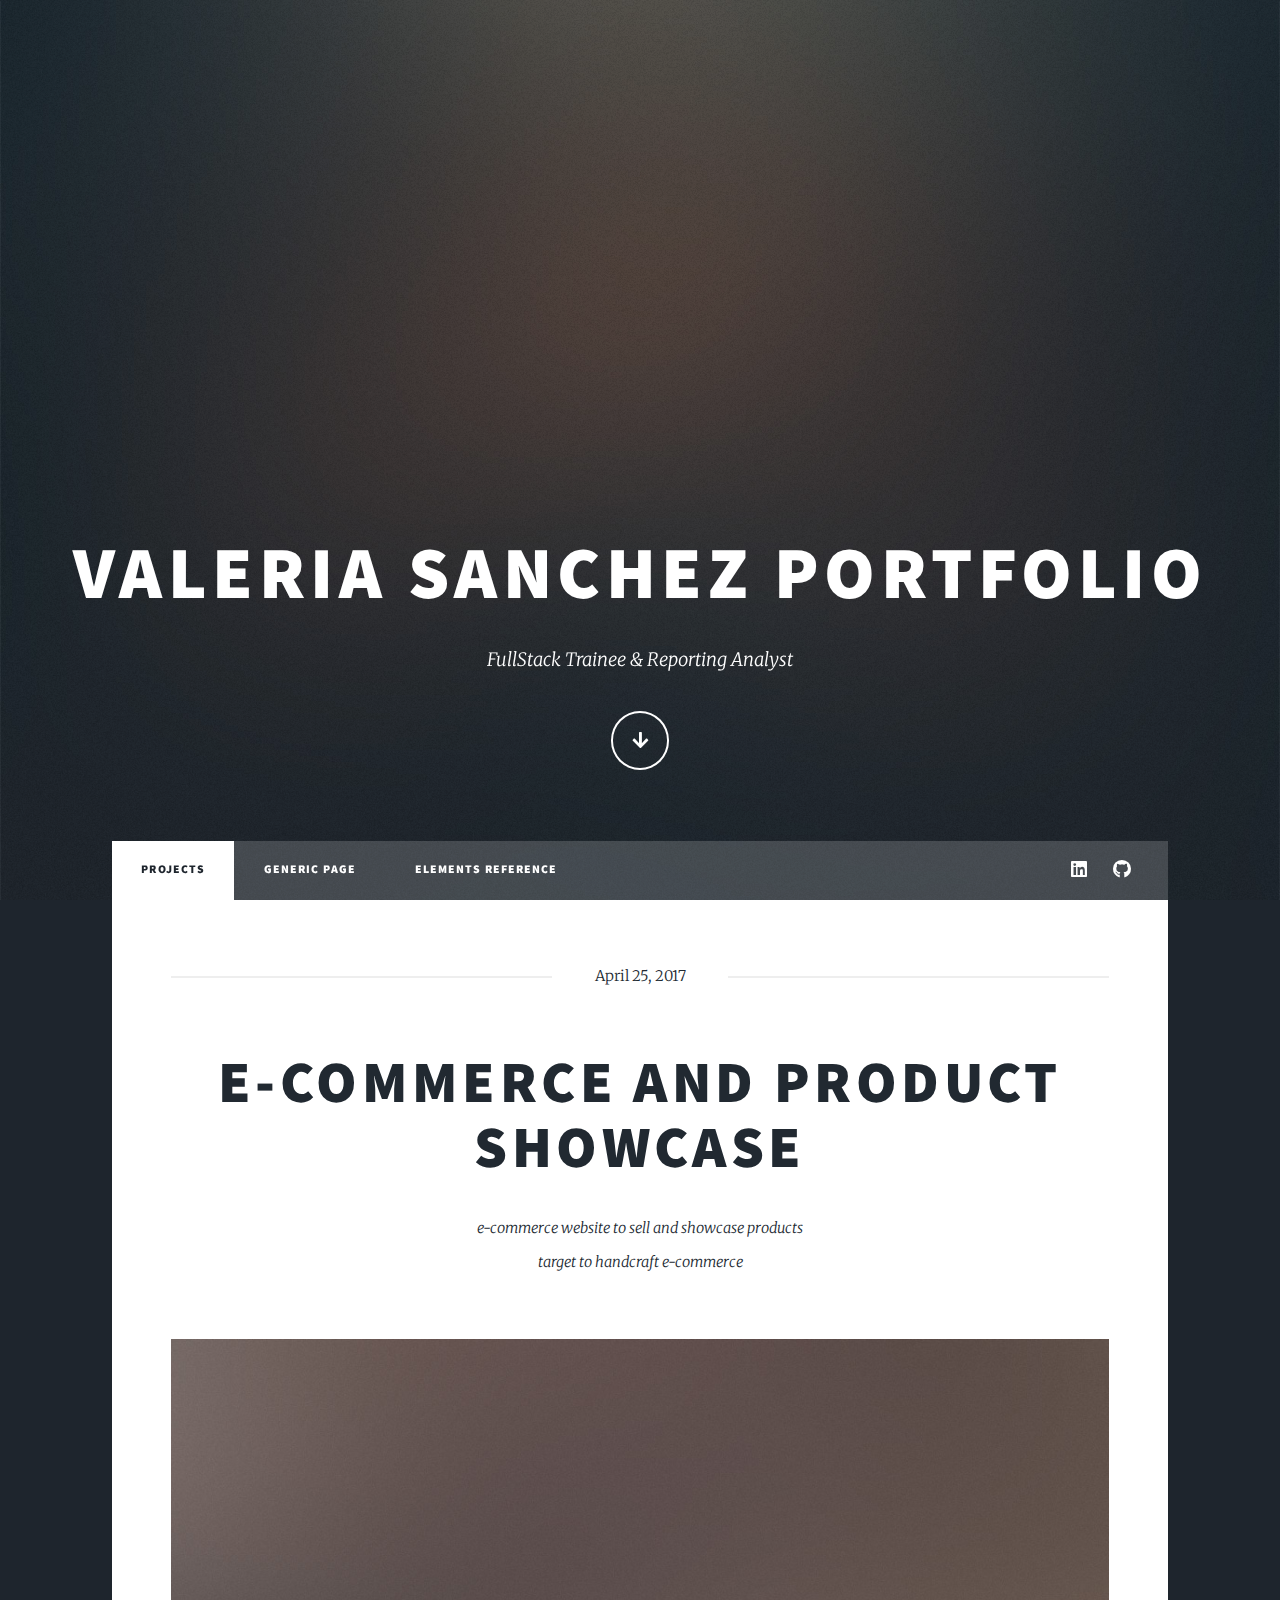
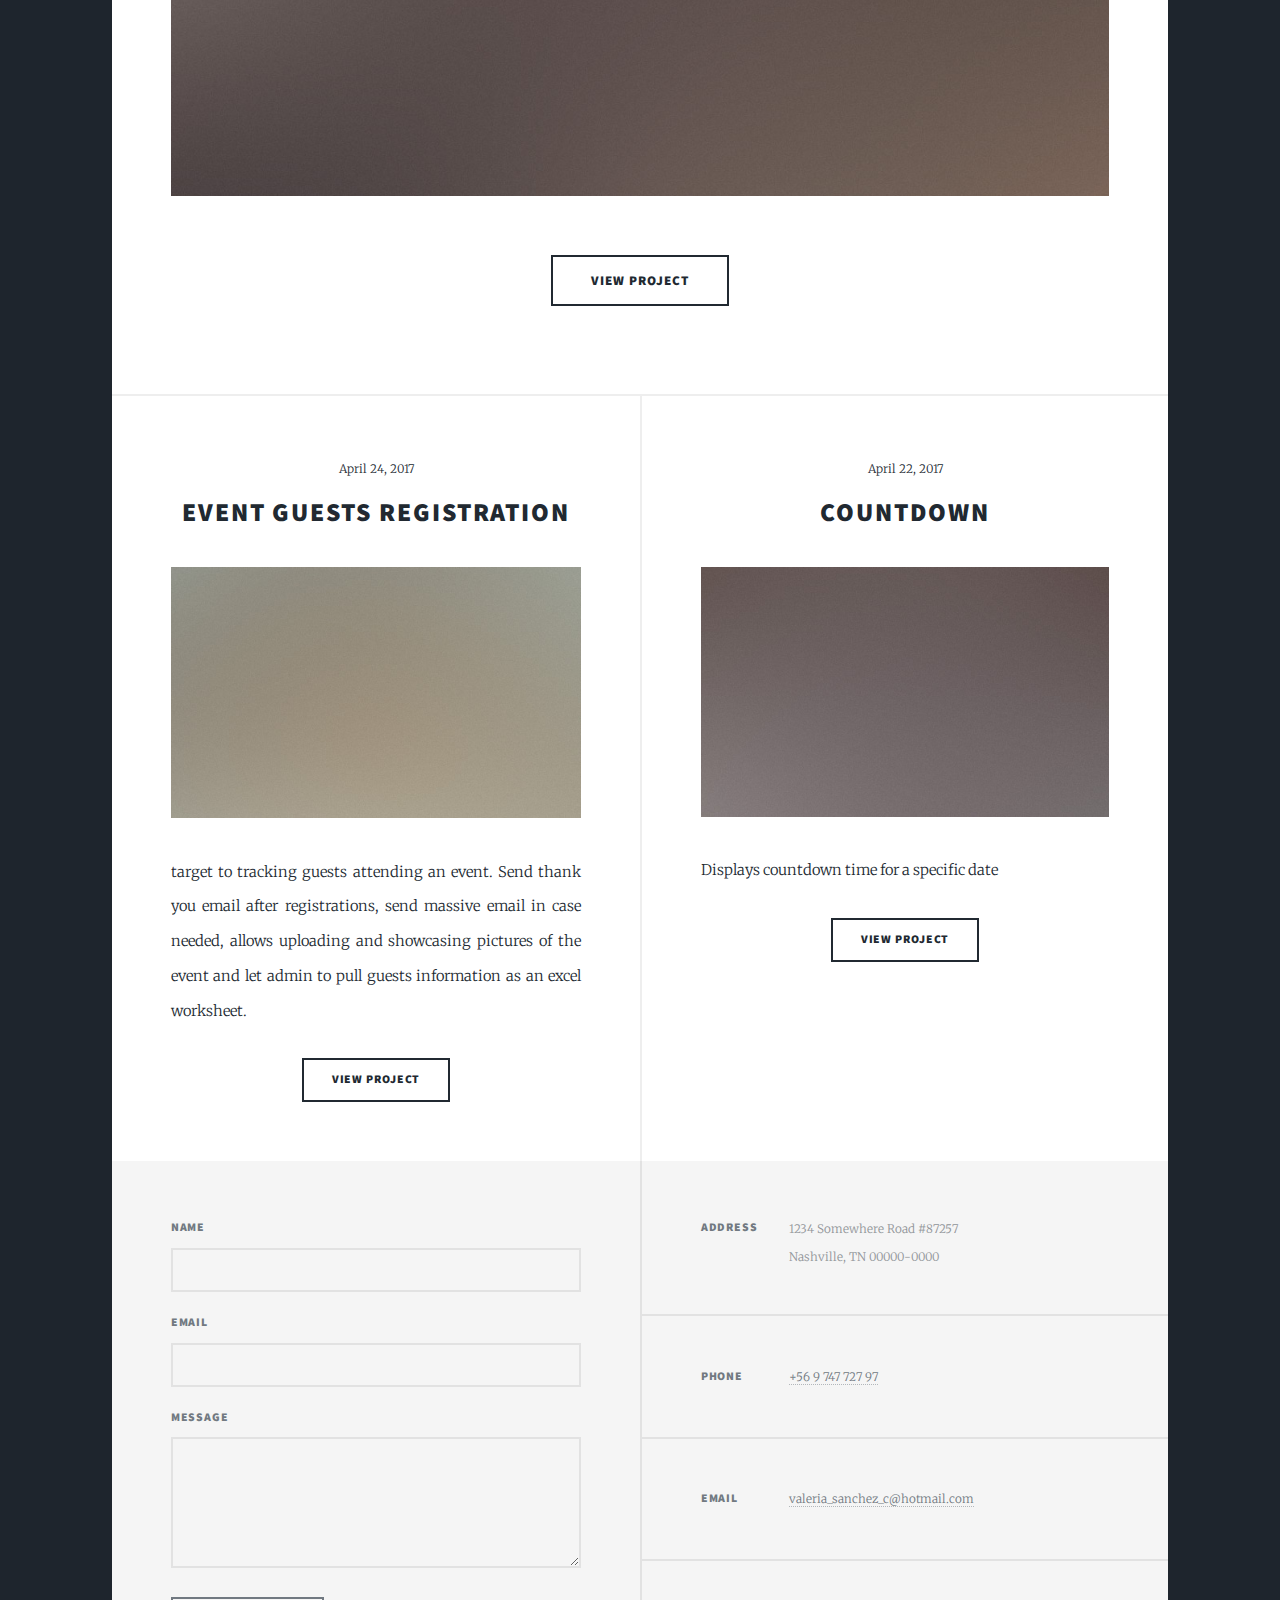
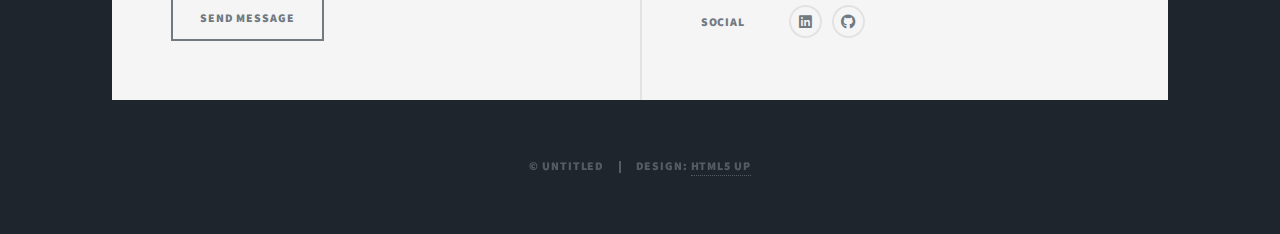
==== commit 3b547c6d: "index update" ====
--- a/index.html
+++ b/index.html
@@ -20,8 +20,7 @@
 				<!-- Intro -->
 					<div id="intro">
 						<h1>Valeria Sanchez Portfolio</h1>
-						<p>FullStack Trainee & Reporting Analyst <a href="https://twitter.com/ajlkn">@ajlkn</a> for <a href="https://html5up.net">HTML5 UP</a><br />
-						and released for free under the <a href="https://html5up.net/license">Creative Commons license</a>.</p>
+						<p>FullStack Trainee & Reporting Analyst 
 						<ul class="actions">
 							<li><a href="#header" class="button icon solid solo fa-arrow-down scrolly">Continue</a></li>
 						</ul>
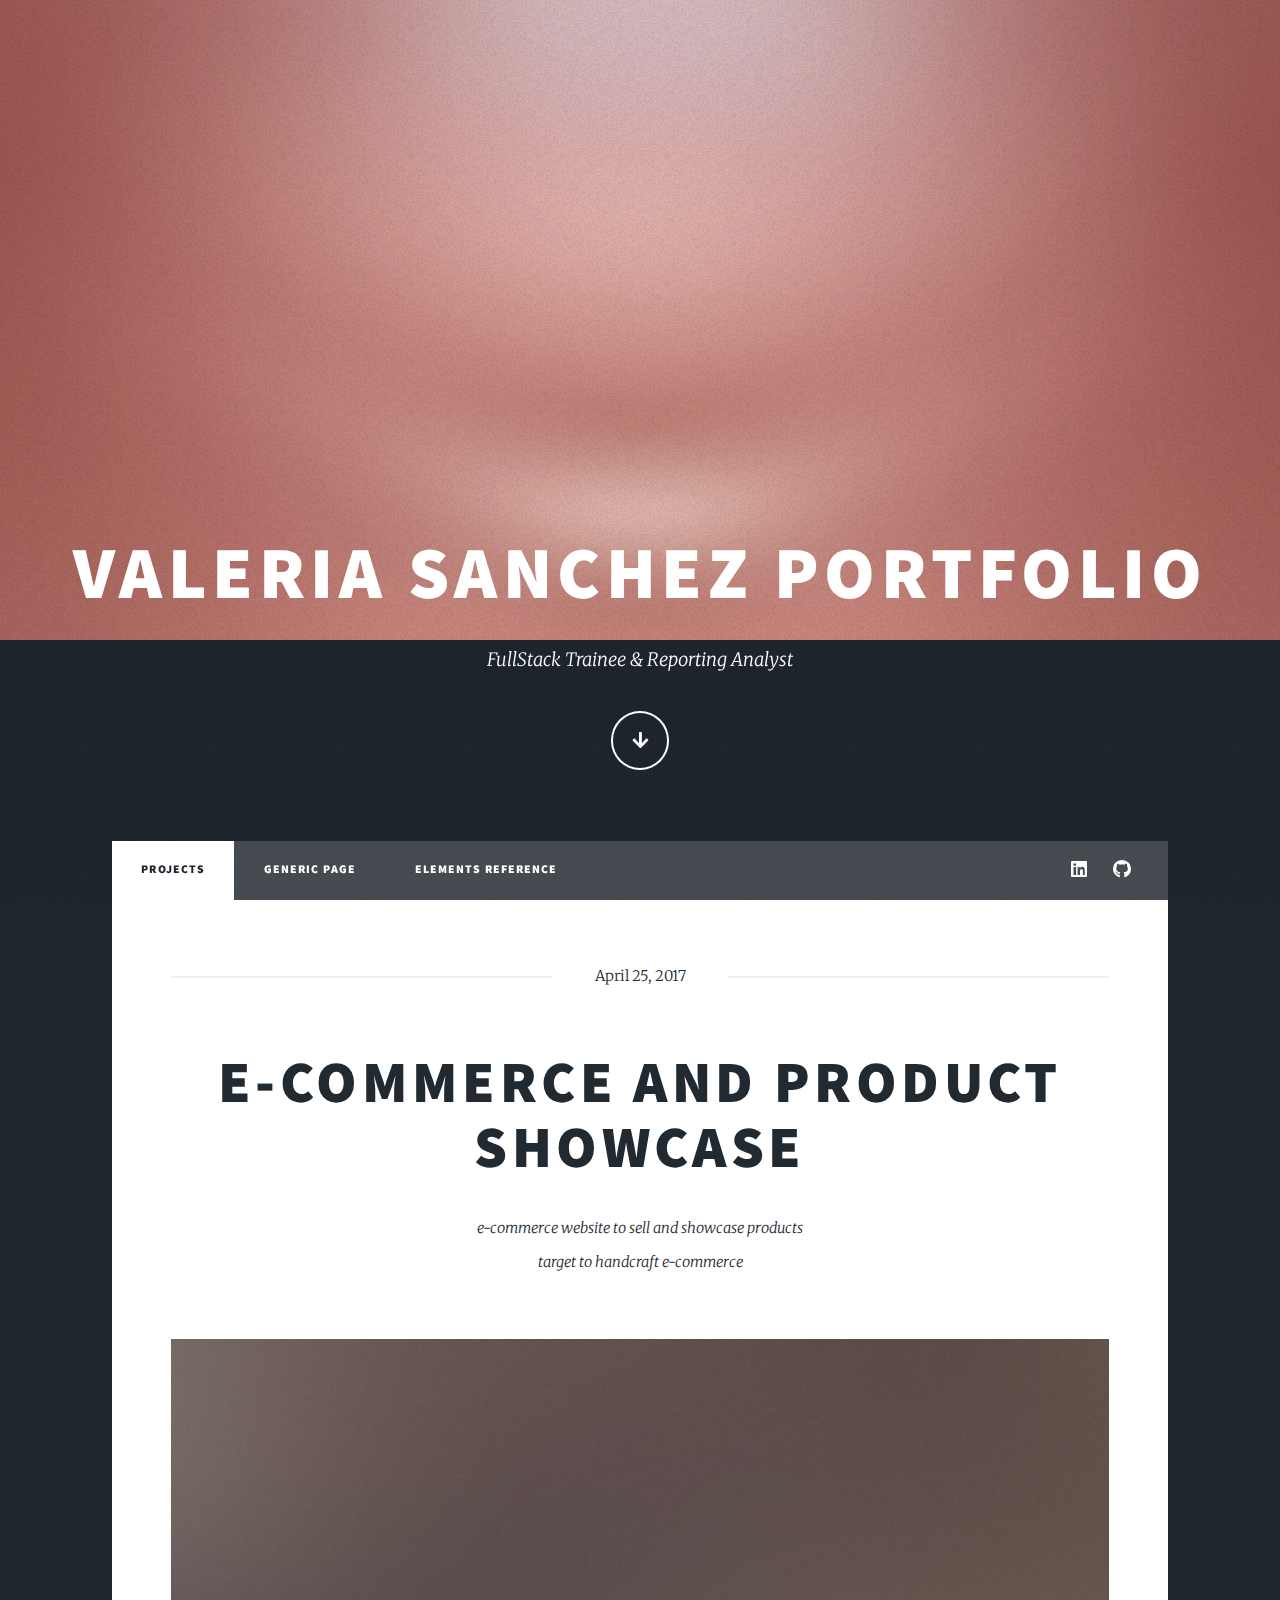
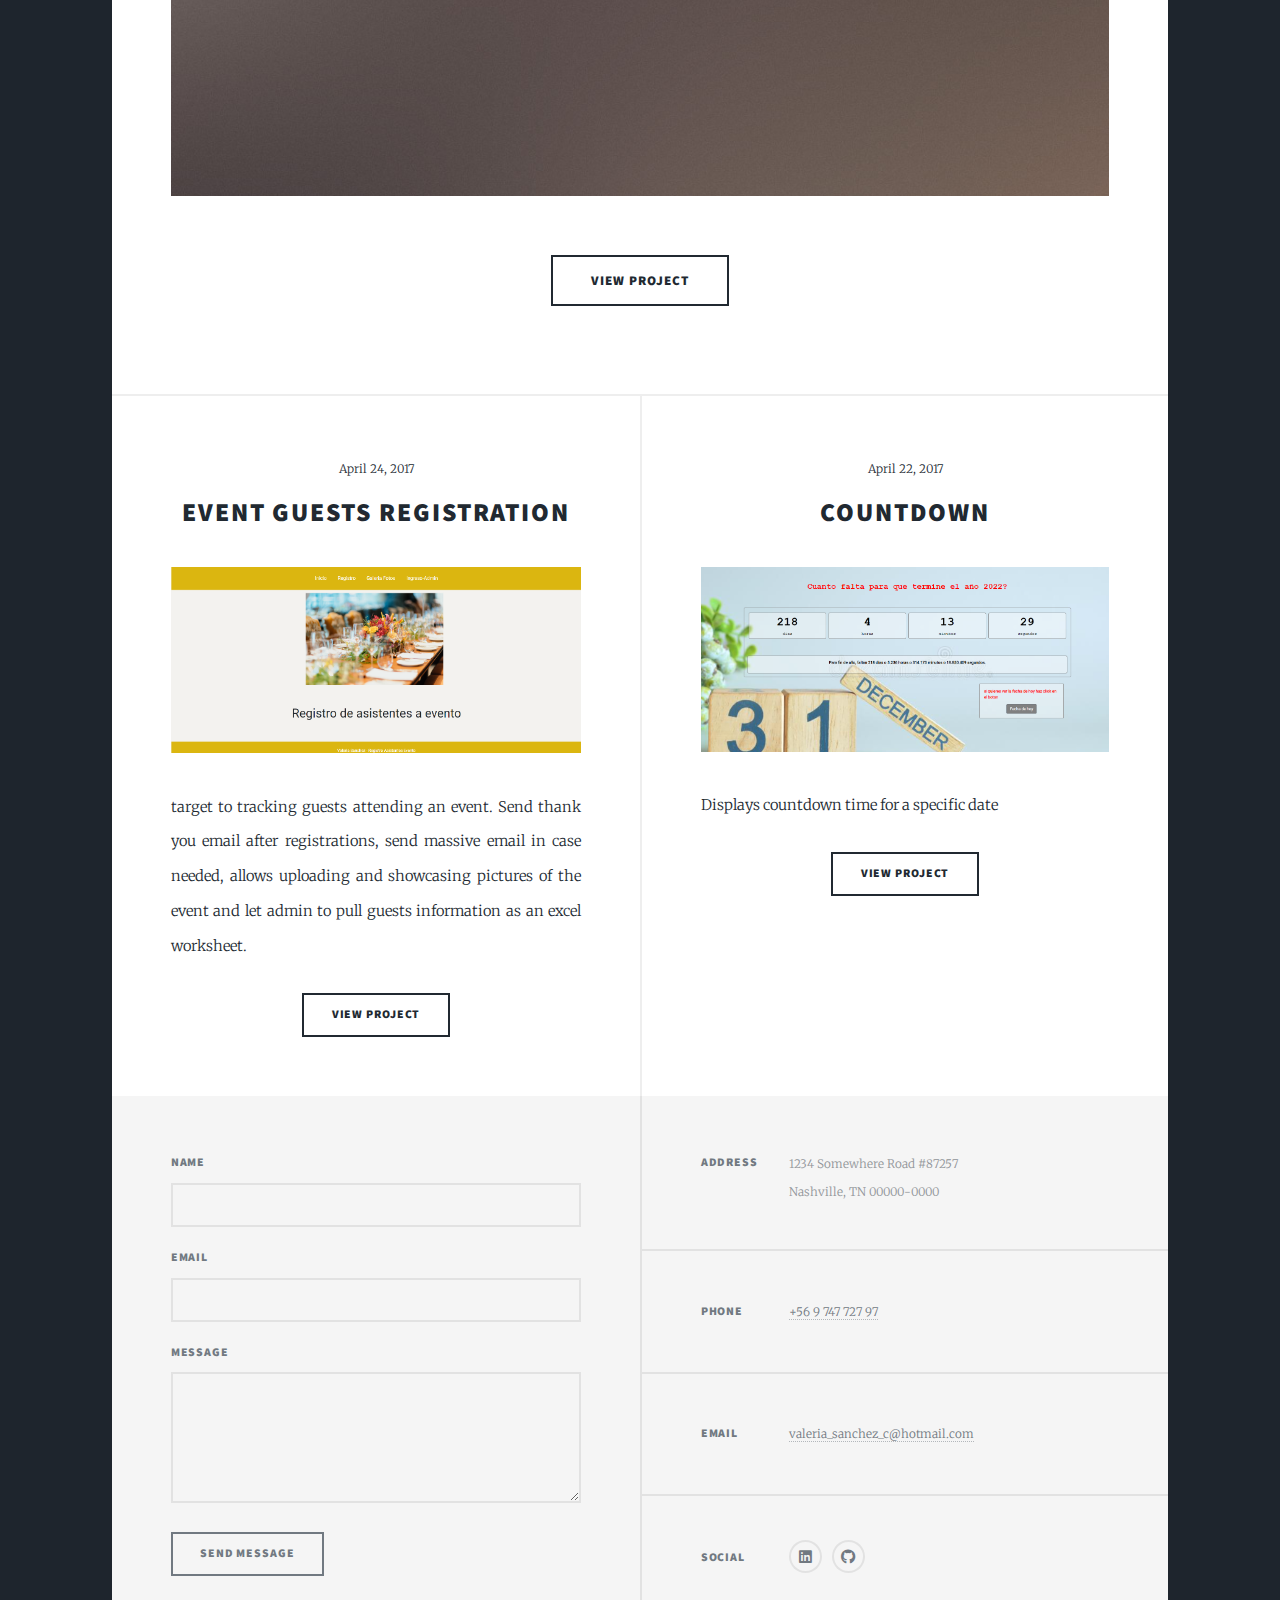
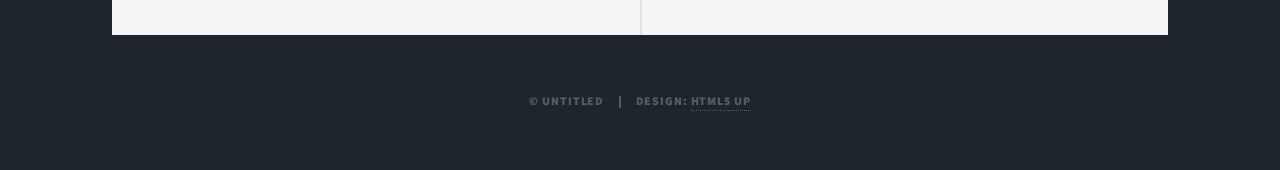
==== commit 7c174c56: "update" ====
--- a/index.html
+++ b/index.html
@@ -70,10 +70,10 @@
 										<h2><a href="#">event guests registration<br />
 										 </a></h2>
 									</header>
-									<a href="#" class="image fit"><img src="images/pic02.jpg" alt="" /></a>
+									<a href="https://asisteeventos.herokuapp.com/" class="image fit"><img src="images/evento.png" alt="" /></a>
 									<p>target to tracking guests attending an event. Send thank you email after registrations, send massive email in case needed, allows uploading and showcasing pictures of the event and let admin to pull guests information as an excel worksheet.</p>
 									<ul class="actions special">
-										<li><a href="https://github.com/valesc1971/ExAlunniSIV/blob/main/README.md" class="button">View Project</a></li>
+										<li><a href="https://github.com/valesc1971/RegistroAsistentesEvento/blob/main/README.md" class="button">View Project</a></li>
 									</ul>
 								</article>
 								<article>
@@ -82,10 +82,10 @@
 										<h2><a href="#">Countdown<br />
 										</a></h2>
 									</header>
-									<a href="#" class="image fit"><img src="images/pic03.jpg" alt="" /></a>
+									<a href="https://valesc1971.github.io/countdown2/" class="image fit"><img src="images/countdown.png" alt="" /></a>
 									<p>Displays countdown time for a specific date</p>
 									<ul class="actions special">
-										<li><a href="#" class="button">View Project</a></li>
+										<li><a href="https://github.com/valesc1971/countdown2/blob/main/README.md" class="button">View Project</a></li>
 									</ul>
 								</article>
 								
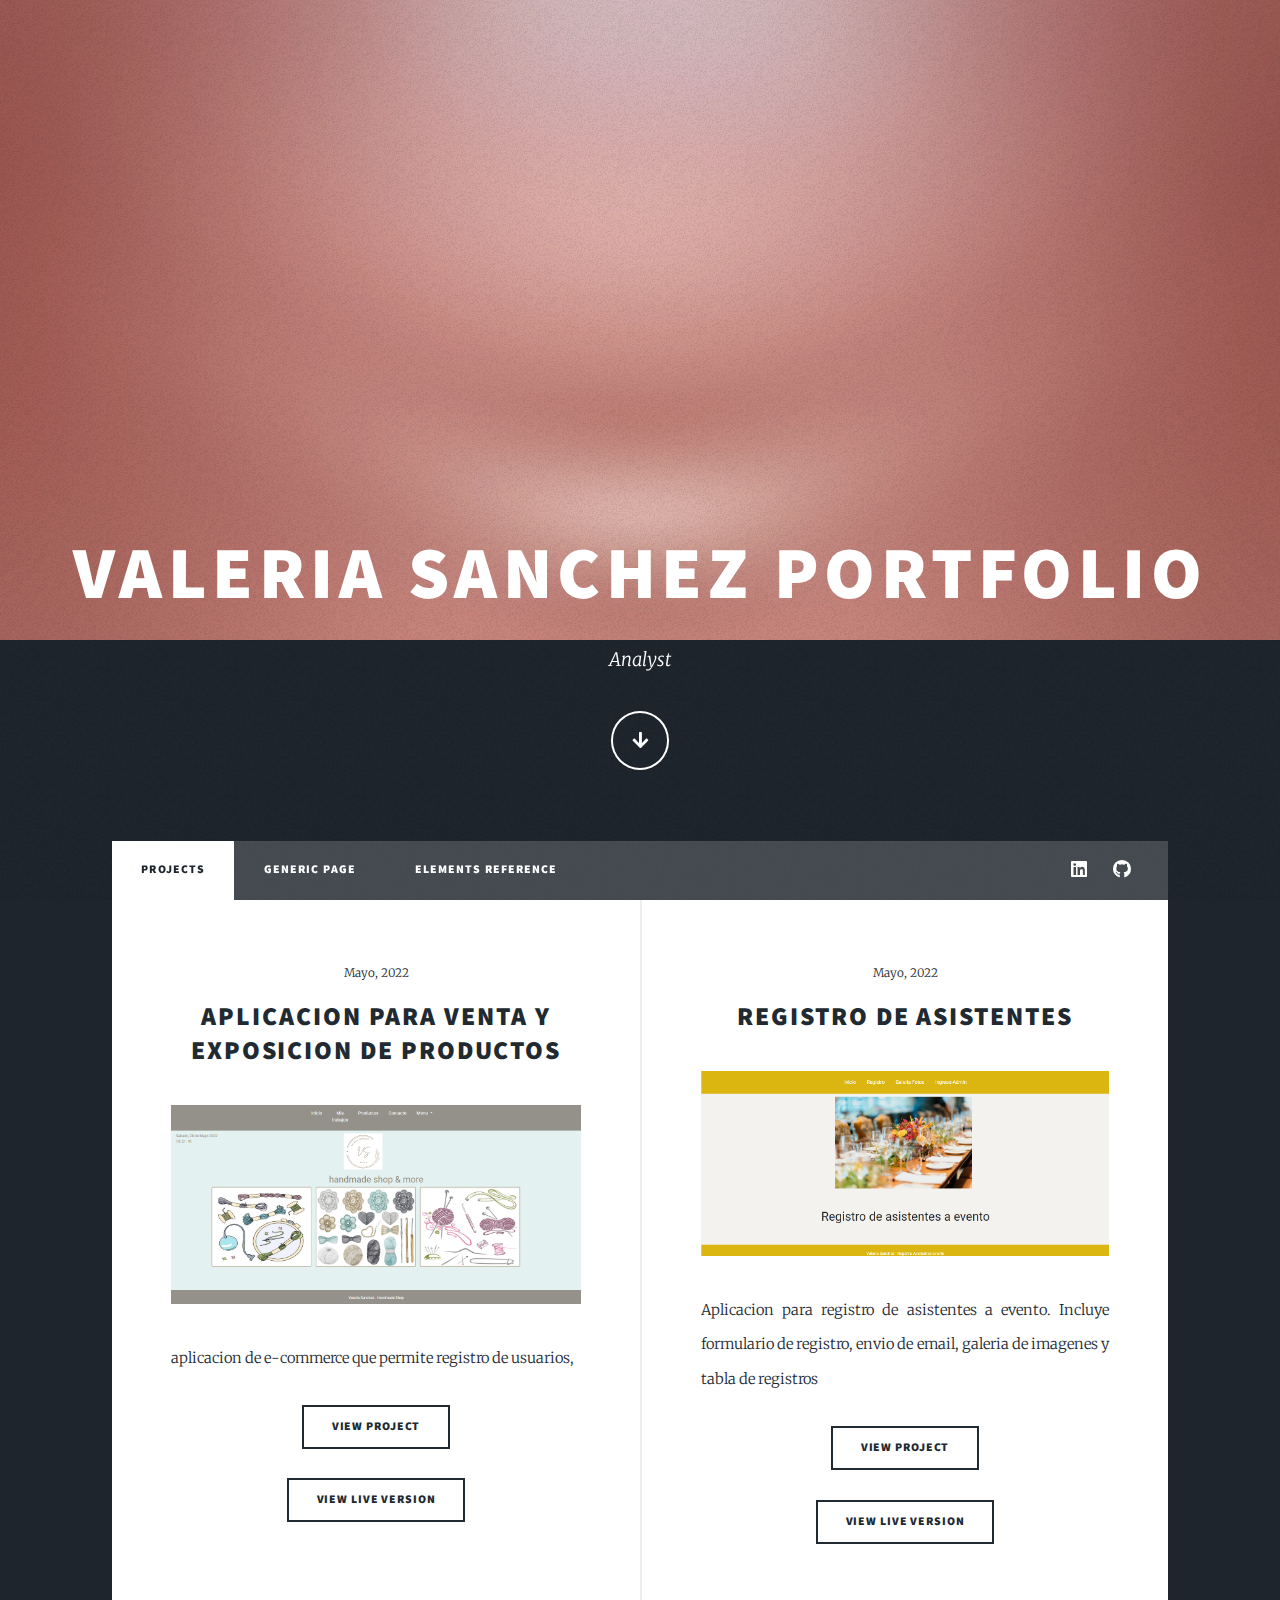
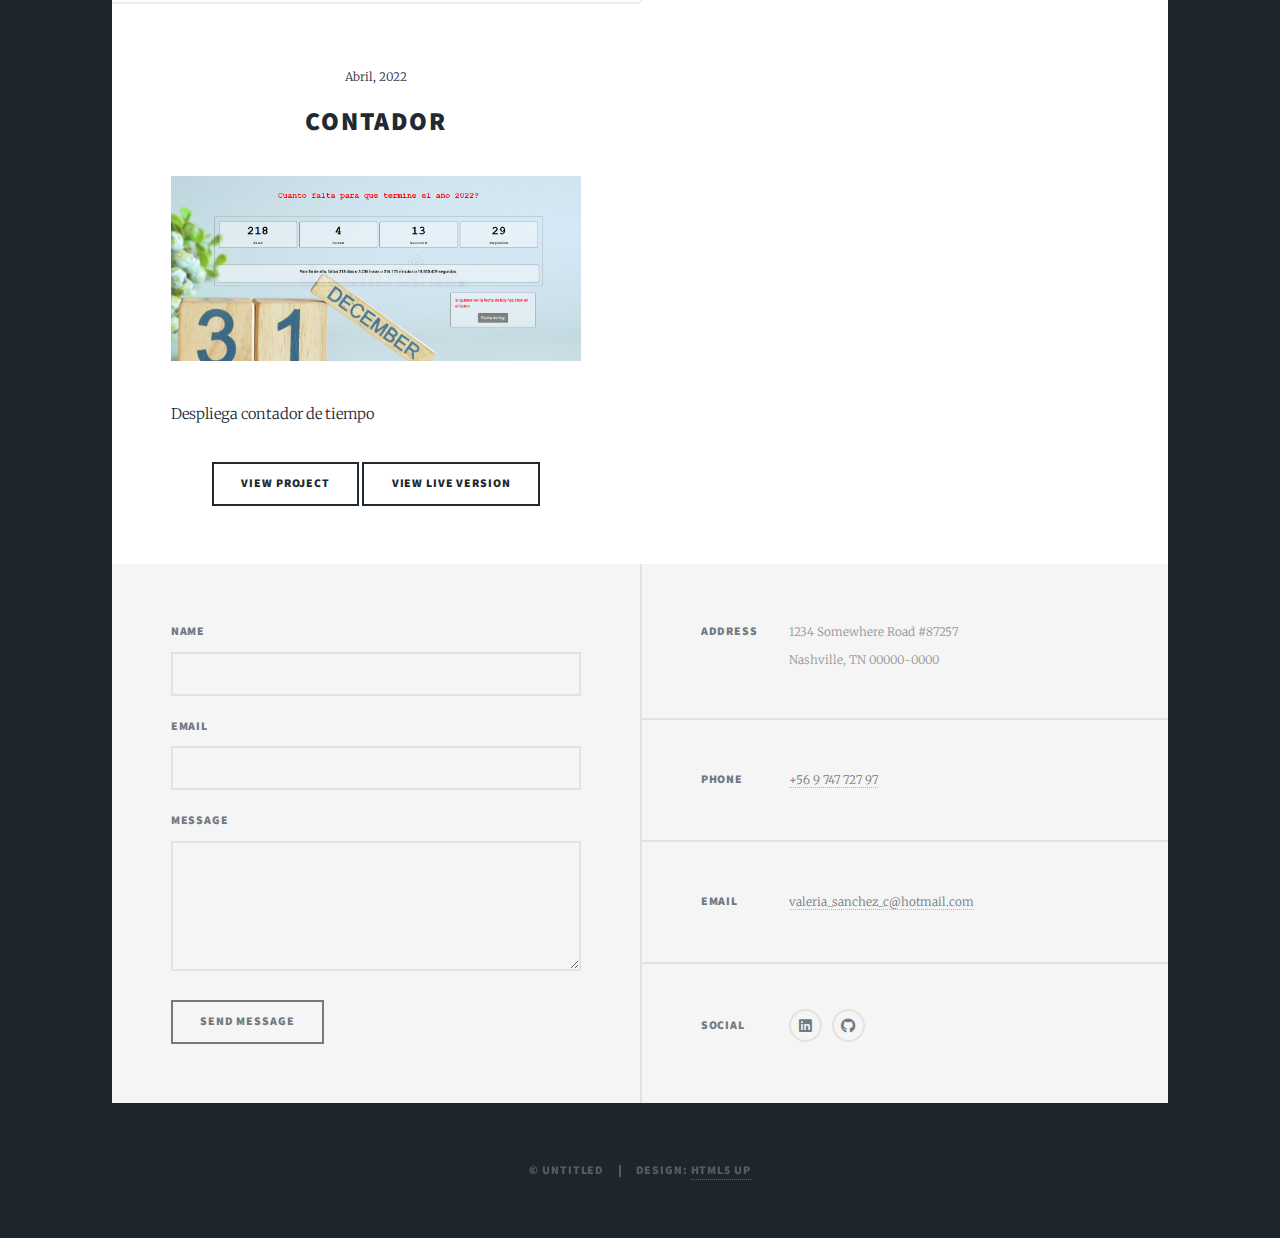
==== commit 5cd1d393: "uploading  projects" ====
--- a/index.html
+++ b/index.html
@@ -20,7 +20,7 @@
 				<!-- Intro -->
 					<div id="intro">
 						<h1>Valeria Sanchez Portfolio</h1>
-						<p>FullStack Trainee & Reporting Analyst 
+						<p>Analyst</p>
 						<ul class="actions">
 							<li><a href="#header" class="button icon solid solo fa-arrow-down scrolly">Continue</a></li>
 						</ul>
@@ -47,11 +47,12 @@
 				<!-- Main -->
 					<div id="main">
 
-						<!-- Featured Post -->
+
+						<!-- Featured Post 
 							<article class="post featured">
 								<header class="major">
-									<span class="date">April 25, 2017</span>
-									<h2><a href="#">e-commerce and product showcase</a></h2>
+									<span class="date">Mayo, 2022</span>
+									<h2><a href="#">Aplicacion para venta y muestra de productos</a></h2>
 									<p>e-commerce website to sell and showcase products<br />
 									target to handcraft e-commerce<br />
 									</p>
@@ -60,32 +61,57 @@
 								<ul class="actions special">
 									<li><a href="https://github.com/valesc1971/ProyectoIndividual/blob/main/README.md" class="button large">View Project</a></li>
 								</ul>
+								<ul class="actions special">
+									<li><a href="https://github.com/valesc1971/ProyectoIndividual/blob/main/README.md" class="button large">View Live Version</a></li>
+								</ul>
 							</article>
+							-->
 
 						<!-- Posts -->
 							<section class="posts">
 								<article>
 									<header>
-										<span class="date">April 24, 2017</span>
-										<h2><a href="#">event guests registration<br />
+										<span class="date">Mayo, 2022</span>
+										<h2><a href="#">aplicacion para venta y exposicion de productos<br />
+										 </a></h2>
+									</header>
+									<a href="https://https://vshandmadeshop.herokuapp.com//" class="image fit"><img src="images/handmadeshop.png" alt="" /></a>
+									<p>aplicacion de e-commerce que permite registro de usuarios, </p>
+									<ul class="actions special">
+										<li><a href="https://github.com/valesc1971/VSHandmadeShop/blob/main/README.md" class="button">View Project</a></li>
+									</ul>
+									<ul class="actions special">
+										<li><a href="https://https://vshandmadeshop.herokuapp.com//" class="button">View Live Version</a></li>
+									</ul>
+								</article>
+								<article>
+									<header>
+										<span class="date">Mayo, 2022</span>
+										<h2><a href="#">registro de asistentes<br />
 										 </a></h2>
 									</header>
 									<a href="https://asisteeventos.herokuapp.com/" class="image fit"><img src="images/evento.png" alt="" /></a>
-									<p>target to tracking guests attending an event. Send thank you email after registrations, send massive email in case needed, allows uploading and showcasing pictures of the event and let admin to pull guests information as an excel worksheet.</p>
+									<p>Aplicacion para registro de asistentes a evento. Incluye formulario de registro, envio de email, galeria de imagenes y tabla de registros</p>
 									<ul class="actions special">
 										<li><a href="https://github.com/valesc1971/RegistroAsistentesEvento/blob/main/README.md" class="button">View Project</a></li>
+									</ul>
+									<ul class="actions special">
+										<li><a href="https://asisteeventos.herokuapp.com/" class="button">View Live Version</a></li>
 									</ul>
 								</article>
 								<article>
 									<header>
-										<span class="date">April 22, 2017</span>
-										<h2><a href="#">Countdown<br />
+										<span class="date">Abril, 2022</span>
+										<h2><a href="#">Contador<br />
 										</a></h2>
 									</header>
 									<a href="https://valesc1971.github.io/countdown2/" class="image fit"><img src="images/countdown.png" alt="" /></a>
-									<p>Displays countdown time for a specific date</p>
-									<ul class="actions special">
-										<li><a href="https://github.com/valesc1971/countdown2/blob/main/README.md" class="button">View Project</a></li>
+									<p>Despliega contador de tiempo</p>
+									<ul class="actions special">
+										<li><a href="https://github.com/valesc1971/countdown2/blob/main/README.md" class="button">View Project</a>
+
+
+										<a href="https://valesc1971.github.io/countdown2/" class="button">View Live Version</a></li>
 									</ul>
 								</article>
 								
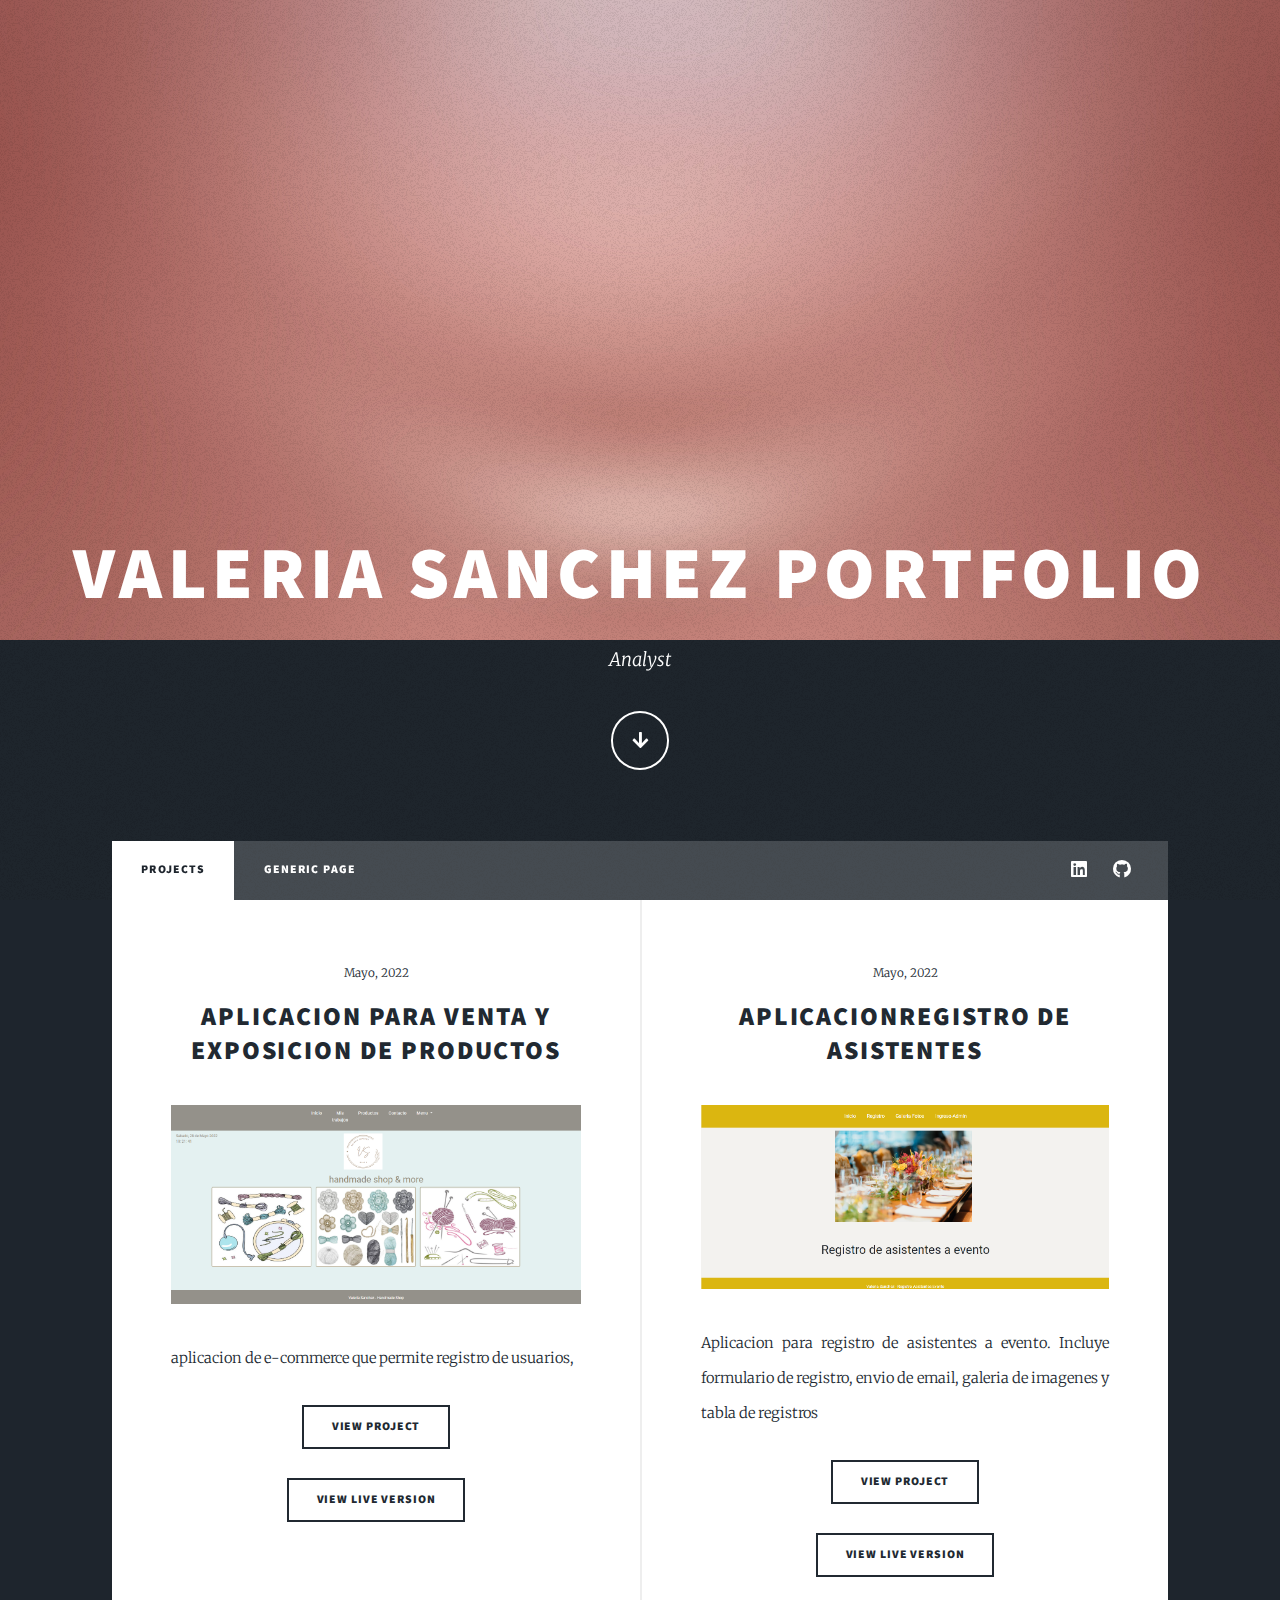
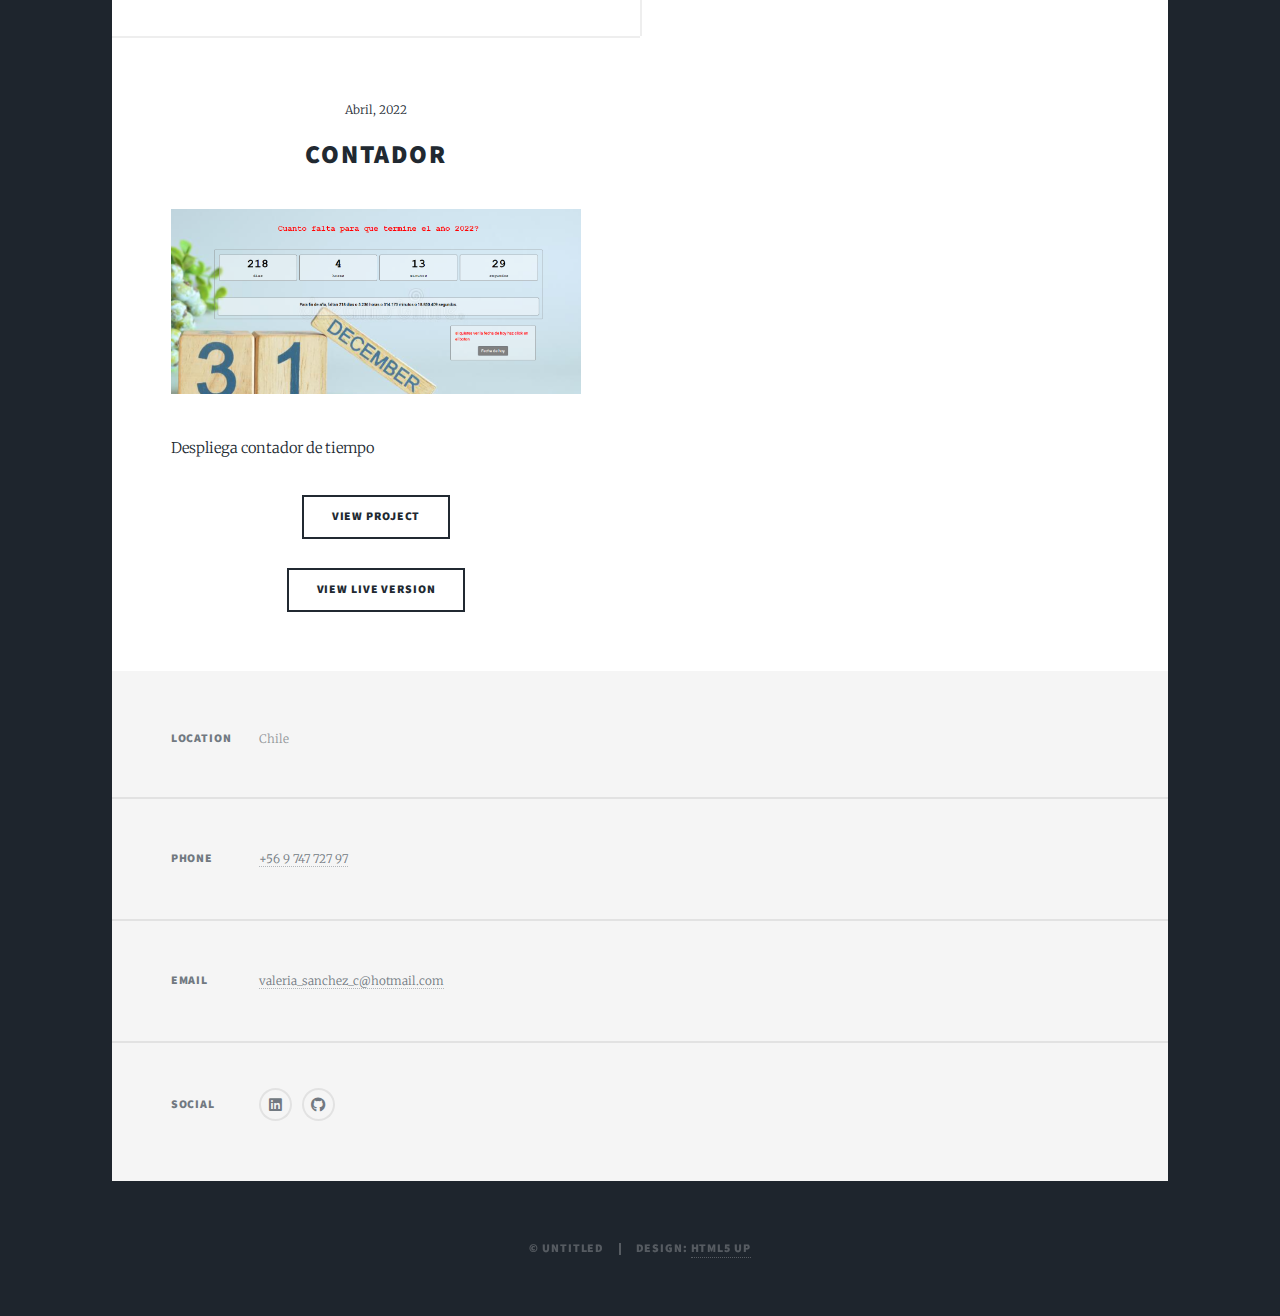
==== commit f01b18c6: "update" ====
--- a/index.html
+++ b/index.html
@@ -36,7 +36,7 @@
 						<ul class="links">
 							<li class="active"><a href="index.html">Projects</a></li>
 							<li><a href="generic.html">Generic Page</a></li>
-							<li><a href="elements.html">Elements Reference</a></li>
+							
 						</ul>
 						<ul class="icons alt">
 							<li><a href="https://www.linkedin.com/in/valeria-sanchez-6815b945/" class="icon brands alt fa-linkedin"><span class="label">LinkedIn</span></a></li>
@@ -75,19 +75,19 @@
 										<h2><a href="#">aplicacion para venta y exposicion de productos<br />
 										 </a></h2>
 									</header>
-									<a href="https://https://vshandmadeshop.herokuapp.com//" class="image fit"><img src="images/handmadeshop.png" alt="" /></a>
+									<a href="https://vshandmadeshop.herokuapp.com/" class="image fit"><img src="images/handmadeshop.png" alt="" /></a>
 									<p>aplicacion de e-commerce que permite registro de usuarios, </p>
 									<ul class="actions special">
 										<li><a href="https://github.com/valesc1971/VSHandmadeShop/blob/main/README.md" class="button">View Project</a></li>
 									</ul>
 									<ul class="actions special">
-										<li><a href="https://https://vshandmadeshop.herokuapp.com//" class="button">View Live Version</a></li>
+										<li><a href="https://vshandmadeshop.herokuapp.com/" class="button">View Live Version</a></li>
 									</ul>
 								</article>
 								<article>
 									<header>
 										<span class="date">Mayo, 2022</span>
-										<h2><a href="#">registro de asistentes<br />
+										<h2><a href="#">aplicacionregistro de asistentes<br />
 										 </a></h2>
 									</header>
 									<a href="https://asisteeventos.herokuapp.com/" class="image fit"><img src="images/evento.png" alt="" /></a>
@@ -108,9 +108,10 @@
 									<a href="https://valesc1971.github.io/countdown2/" class="image fit"><img src="images/countdown.png" alt="" /></a>
 									<p>Despliega contador de tiempo</p>
 									<ul class="actions special">
-										<li><a href="https://github.com/valesc1971/countdown2/blob/main/README.md" class="button">View Project</a>
-
-
+										<li><a href="https://github.com/valesc1971/countdown2/blob/main/README.md" class="button">View Project</a></li>
+									</ul>
+									<ul class="actions special">
+										<li>
 										<a href="https://valesc1971.github.io/countdown2/" class="button">View Live Version</a></li>
 									</ul>
 								</article>
@@ -136,6 +137,8 @@
 
 				<!-- Footer -->
 					<footer id="footer">
+						
+						<!--
 						<section>
 							<form method="post" action="#">
 								<div class="fields">
@@ -157,11 +160,13 @@
 								</ul>
 							</form>
 						</section>
+					-->
+					
 						<section class="split contact">
 							<section class="alt">
-								<h3>Address</h3>
-								<p>1234 Somewhere Road #87257<br />
-								Nashville, TN 00000-0000</p>
+								<h3>Location</h3>
+								<p>Chile<br />
+								</p>
 							</section>
 							<section>
 								<h3>Phone</h3>
--- a/assets/css/main.css
+++ b/assets/css/main.css
@@ -298,7 +298,7 @@
 
 		a:hover {
 			border-bottom-color: transparent;
-			color: #18bfef !important;
+			color: #615d5b !important;
 		}
 
 	strong, b {
@@ -2215,8 +2215,8 @@
 		input[type="button"]:hover,
 		button:hover,
 		.button:hover {
-			box-shadow: inset 0 0 0 2px #18bfef;
-			color: #18bfef !important;
+			box-shadow: inset 0 0 0 2px #615d5b;
+			color: #615d5b !important;
 		}
 
 		input[type="submit"].primary,
@@ -2234,7 +2234,7 @@
 			input[type="button"].primary:hover,
 			button.primary:hover,
 			.button.primary:hover {
-				background-color: #18bfef;
+				background-color: #615d5b;
 			}
 
 /* Form */
@@ -2491,7 +2491,7 @@
 		input[type="email"]:focus,
 		select:focus,
 		textarea:focus {
-			border-color: #18bfef;
+			border-color: #615d5b;
 		}
 
 	select {
@@ -2526,7 +2526,7 @@
 
 	input[type="checkbox"]:focus + label:before,
 	input[type="radio"]:focus + label:before {
-		border-color: #18bfef;
+		border-color: #615d5b;
 	}
 
 	::-webkit-input-placeholder {
@@ -2890,7 +2890,7 @@
 	}
 
 	ul.icons li a.icon:hover:before {
-		color: #18bfef;
+		color: #615d5b;
 	}
 
 	ul.icons.alt li .icon:before {
@@ -2898,7 +2898,7 @@
 	}
 
 	ul.icons.alt li a.icon:hover:before {
-		box-shadow: inset 0 0 0 2px #18bfef;
+		box-shadow: inset 0 0 0 2px #615d5b;
 	}
 
 /* Section/Article */
@@ -3197,14 +3197,14 @@
 	}
 
 		.pagination a:hover {
-			color: #18bfef !important;
-			border-color: #18bfef;
+			color: #615d5b !important;
+			border-color: #615d5b;
 			z-index: 1;
 		}
 
 			.pagination a:hover + a,
 			.pagination a:hover + span {
-				border-left-color: #18bfef;
+				border-left-color: #615d5b;
 			}
 
 		.pagination a.active {
@@ -3324,7 +3324,7 @@
 
 			#intro a:hover {
 				border-bottom-color: transparent;
-				color: #18bfef !important;
+				color: #615d5b !important;
 			}
 
 		#intro strong, #intro b {
@@ -3363,8 +3363,8 @@
 			#intro input[type="button"]:hover,
 			#intro button:hover,
 			#intro .button:hover {
-				box-shadow: inset 0 0 0 2px #18bfef;
-				color: #18bfef !important;
+				box-shadow: inset 0 0 0 2px #615d5b;
+				color: #615d5b !important;
 			}
 
 			#intro input[type="submit"].primary,
@@ -3382,7 +3382,7 @@
 				#intro input[type="button"].primary:hover,
 				#intro button.primary:hover,
 				#intro .button.primary:hover {
-					background-color: #18bfef;
+					background-color: #615d5b;
 				}
 
 		#intro h1 {
@@ -3533,7 +3533,7 @@
 
 			#header a:hover {
 				border-bottom-color: transparent;
-				color: #18bfef !important;
+				color: #615d5b !important;
 			}
 
 		#header strong, #header b {
@@ -3577,8 +3577,8 @@
 		}
 
 			#header .logo:hover {
-				border-color: #18bfef !important;
-				color: #18bfef !important;
+				border-color: #615d5b !important;
+				color: #615d5b !important;
 			}
 
 		@media screen and (max-width: 980px) {
@@ -3632,7 +3632,7 @@
 		}
 
 		#nav ul.icons li a.icon:hover:before {
-			color: #18bfef;
+			color: #615d5b;
 		}
 
 		#nav ul.icons.alt li .icon:before {
@@ -3640,7 +3640,7 @@
 		}
 
 		#nav ul.icons.alt li a.icon:hover:before {
-			box-shadow: inset 0 0 0 2px #18bfef;
+			box-shadow: inset 0 0 0 2px #615d5b;
 		}
 
 		#nav input, #nav select, #nav textarea {
@@ -3654,7 +3654,7 @@
 
 			#nav a:hover {
 				border-bottom-color: transparent;
-				color: #18bfef !important;
+				color: #615d5b !important;
 			}
 
 		#nav strong, #nav b {
@@ -3730,7 +3730,7 @@
 					}
 
 						#nav ul.links li.active a:hover {
-							color: #18bfef !important;
+							color: #615d5b !important;
 						}
 
 		#nav ul.icons {
@@ -3974,7 +3974,7 @@
 
 			#footer a:hover {
 				border-bottom-color: transparent;
-				color: #18bfef !important;
+				color: #615d5b !important;
 			}
 
 		#footer strong, #footer b {
@@ -4017,8 +4017,8 @@
 			#footer input[type="button"]:hover,
 			#footer button:hover,
 			#footer .button:hover {
-				box-shadow: inset 0 0 0 2px #18bfef;
-				color: #18bfef !important;
+				box-shadow: inset 0 0 0 2px #615d5b;
+				color: #615d5b !important;
 			}
 
 			#footer input[type="submit"].primary,
@@ -4036,7 +4036,7 @@
 				#footer input[type="button"].primary:hover,
 				#footer button.primary:hover,
 				#footer .button.primary:hover {
-					background-color: #18bfef;
+					background-color: #615d5b;
 				}
 
 		#footer label {
@@ -4056,7 +4056,7 @@
 			#footer input[type="email"]:focus,
 			#footer select:focus,
 			#footer textarea:focus {
-				border-color: #18bfef;
+				border-color: #615d5b;
 			}
 
 		#footer select {
@@ -4091,7 +4091,7 @@
 
 		#footer input[type="checkbox"]:focus + label:before,
 		#footer input[type="radio"]:focus + label:before {
-			border-color: #18bfef;
+			border-color: #615d5b;
 		}
 
 		#footer ::-webkit-input-placeholder {
@@ -4119,7 +4119,7 @@
 		}
 
 		#footer ul.icons li a.icon:hover:before {
-			color: #18bfef;
+			color: #615d5b;
 		}
 
 		#footer ul.icons.alt li .icon:before {
@@ -4127,7 +4127,7 @@
 		}
 
 		#footer ul.icons.alt li a.icon:hover:before {
-			box-shadow: inset 0 0 0 2px #18bfef;
+			box-shadow: inset 0 0 0 2px #615d5b;
 		}
 
 		#footer header.major .date:before, #footer header.major .date:after {
@@ -4167,14 +4167,14 @@
 		}
 
 			#footer .pagination a:hover {
-				color: #18bfef !important;
-				border-color: #18bfef;
+				color: #615d5b !important;
+				border-color: #615d5b;
 				z-index: 1;
 			}
 
 				#footer .pagination a:hover + a,
 				#footer .pagination a:hover + span {
-					border-left-color: #18bfef;
+					border-left-color: #615d5b;
 				}
 
 			#footer .pagination a.active {
@@ -4207,6 +4207,7 @@
 			}
 
 			#footer > section.split {
+				align-content: center;
 				display: -moz-flex;
 				display: -webkit-flex;
 				display: -ms-flex;
@@ -4411,7 +4412,7 @@
 
 			#copyright a:hover {
 				border-bottom-color: transparent;
-				color: #18bfef !important;
+				color: #615d5b !important;
 			}
 
 		#copyright strong, #copyright b {
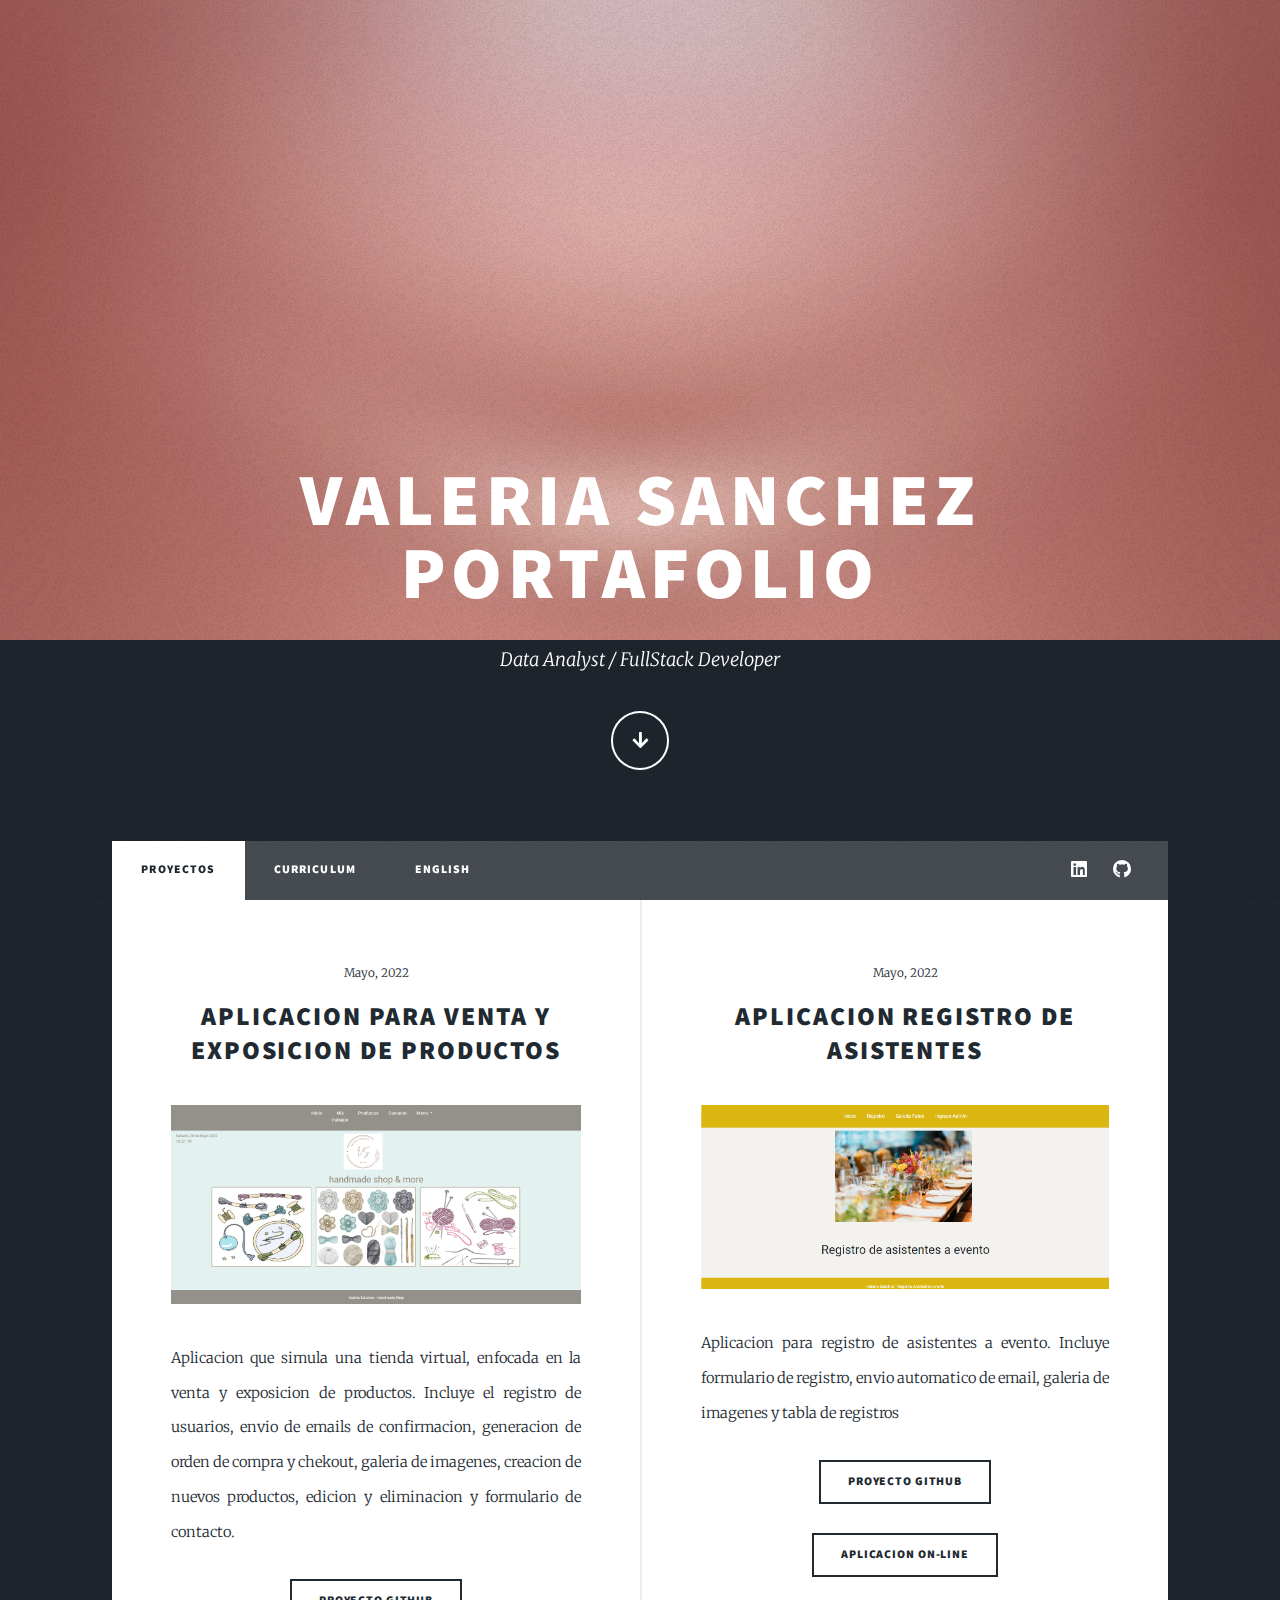
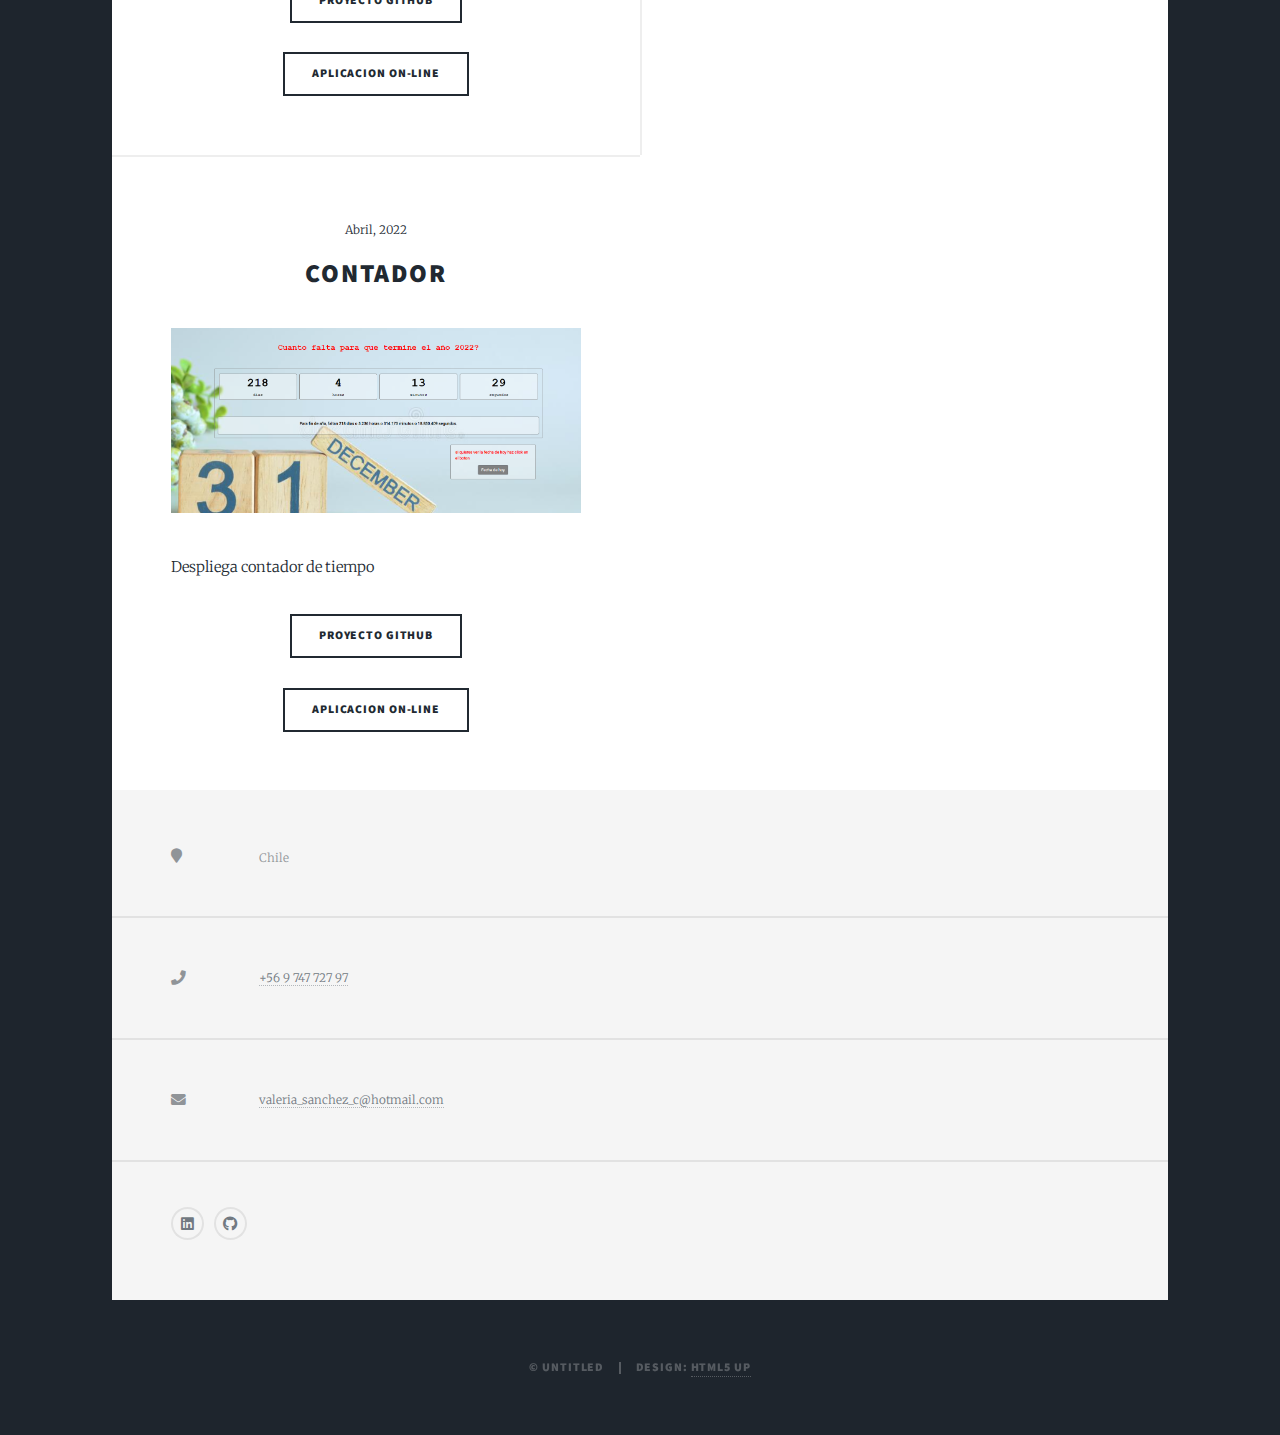
==== commit adcdf764: "linkedIn update" ====
--- a/index.html
+++ b/index.html
@@ -19,8 +19,8 @@
 
 				<!-- Intro -->
 					<div id="intro">
-						<h1>Valeria Sanchez Portfolio</h1>
-						<p>Analyst</p>
+						<h1>Valeria Sanchez Portafolio</h1>
+						<p>Data Analyst / FullStack Developer</p>
 						<ul class="actions">
 							<li><a href="#header" class="button icon solid solo fa-arrow-down scrolly">Continue</a></li>
 						</ul>
@@ -34,12 +34,13 @@
 				<!-- Nav -->
 					<nav id="nav">
 						<ul class="links">
-							<li class="active"><a href="index.html">Projects</a></li>
-							<li><a href="generic.html">Generic Page</a></li>
+							<li class="active"><a href="index.html">Proyectos</a></li>
+							<li><a href="generic.html">Curriculum</a></li>
+							<li><a href="index_english.html">English</a></li>
 							
 						</ul>
 						<ul class="icons alt">
-							<li><a href="https://www.linkedin.com/in/valeria-sanchez-6815b945/" class="icon brands alt fa-linkedin"><span class="label">LinkedIn</span></a></li>
+							<li><a href="https://www.linkedin.com/in/valeria-sanchez-casazza-6815b945/" class="icon brands alt fa-linkedin"><span class="label">LinkedIn</span></a></li>
 							<li><a href="https://github.com/valesc1971" class="icon brands alt fa-github"><span class="label">GitHub</span></a></li>
 						</ul>
 					</nav>
@@ -76,27 +77,27 @@
 										 </a></h2>
 									</header>
 									<a href="https://vshandmadeshop.herokuapp.com/" class="image fit"><img src="images/handmadeshop.png" alt="" /></a>
-									<p>aplicacion de e-commerce que permite registro de usuarios, </p>
-									<ul class="actions special">
-										<li><a href="https://github.com/valesc1971/VSHandmadeShop/blob/main/README.md" class="button">View Project</a></li>
-									</ul>
-									<ul class="actions special">
-										<li><a href="https://vshandmadeshop.herokuapp.com/" class="button">View Live Version</a></li>
+									<p>Aplicacion que simula una tienda virtual, enfocada en la venta y exposicion de productos. Incluye el registro de usuarios, envio de emails de confirmacion, generacion de orden de compra y chekout, galeria de imagenes, creacion de nuevos productos, edicion y eliminacion y formulario de contacto.   </p>
+									<ul class="actions special">
+										<li><a href="https://github.com/valesc1971/VSHandmadeShop/blob/main/README.md" class="button">Proyecto GitHub</a></li>
+									</ul>
+									<ul class="actions special">
+										<li><a href="https://vshandmadeshop.herokuapp.com/" class="button">Aplicacion on-line</a></li>
 									</ul>
 								</article>
 								<article>
 									<header>
 										<span class="date">Mayo, 2022</span>
-										<h2><a href="#">aplicacionregistro de asistentes<br />
+										<h2><a href="#">aplicacion registro de asistentes<br />
 										 </a></h2>
 									</header>
 									<a href="https://asisteeventos.herokuapp.com/" class="image fit"><img src="images/evento.png" alt="" /></a>
-									<p>Aplicacion para registro de asistentes a evento. Incluye formulario de registro, envio de email, galeria de imagenes y tabla de registros</p>
-									<ul class="actions special">
-										<li><a href="https://github.com/valesc1971/RegistroAsistentesEvento/blob/main/README.md" class="button">View Project</a></li>
-									</ul>
-									<ul class="actions special">
-										<li><a href="https://asisteeventos.herokuapp.com/" class="button">View Live Version</a></li>
+									<p>Aplicacion para registro de asistentes a evento. Incluye formulario de registro, envio automatico de email, galeria de imagenes y tabla de registros</p>
+									<ul class="actions special">
+										<li><a href="https://github.com/valesc1971/RegistroAsistentesEvento/blob/main/README.md" class="button">Proyecto GitHub</a></li>
+									</ul>
+									<ul class="actions special">
+										<li><a href="https://asisteeventos.herokuapp.com/" class="button">Aplicacion on-line</a></li>
 									</ul>
 								</article>
 								<article>
@@ -108,11 +109,11 @@
 									<a href="https://valesc1971.github.io/countdown2/" class="image fit"><img src="images/countdown.png" alt="" /></a>
 									<p>Despliega contador de tiempo</p>
 									<ul class="actions special">
-										<li><a href="https://github.com/valesc1971/countdown2/blob/main/README.md" class="button">View Project</a></li>
+										<li><a href="https://github.com/valesc1971/countdown2/blob/main/README.md" class="button">Proyecto GitHub</a></li>
 									</ul>
 									<ul class="actions special">
 										<li>
-										<a href="https://valesc1971.github.io/countdown2/" class="button">View Live Version</a></li>
+										<a href="https://valesc1971.github.io/countdown2/" class="button">Aplicacion on-line</a></li>
 									</ul>
 								</article>
 								
@@ -164,22 +165,22 @@
 					
 						<section class="split contact">
 							<section class="alt">
-								<h3>Location</h3>
+								<i class="fa fa-map-marker" aria-hidden="true"></i>
 								<p>Chile<br />
 								</p>
 							</section>
 							<section>
-								<h3>Phone</h3>
+								<i class="fa fa-phone" aria-hidden="true"></i>
 								<p><a href="#">+56 9 747 727 97</a></p>
 							</section>
 							<section>
-								<h3>Email</h3>
+								<i class="fa fa-envelope" aria-hidden="true"></i>
 								<p><a href="#">valeria_sanchez_c@hotmail.com</a></p>
 							</section>
 							<section>
-								<h3>Social</h3>
+				
 								<ul class="icons alt">
-									<li><a href="https://www.linkedin.com/in/valeria-sanchez-6815b945/" class="icon brands alt fa-linkedin"><span class="label">LinkedIn</span></a></li>
+									<li><a href="https://www.linkedin.com/in/valeria-sanchez-casazza-6815b945/" class="icon brands alt fa-linkedin"><span class="label">LinkedIn</span></a></li>
 									<li><a href="https://github.com/valesc1971" class="icon brands alt fa-github"><span class="label">GitHub</span></a></li>
 								</ul>
 							</section>
